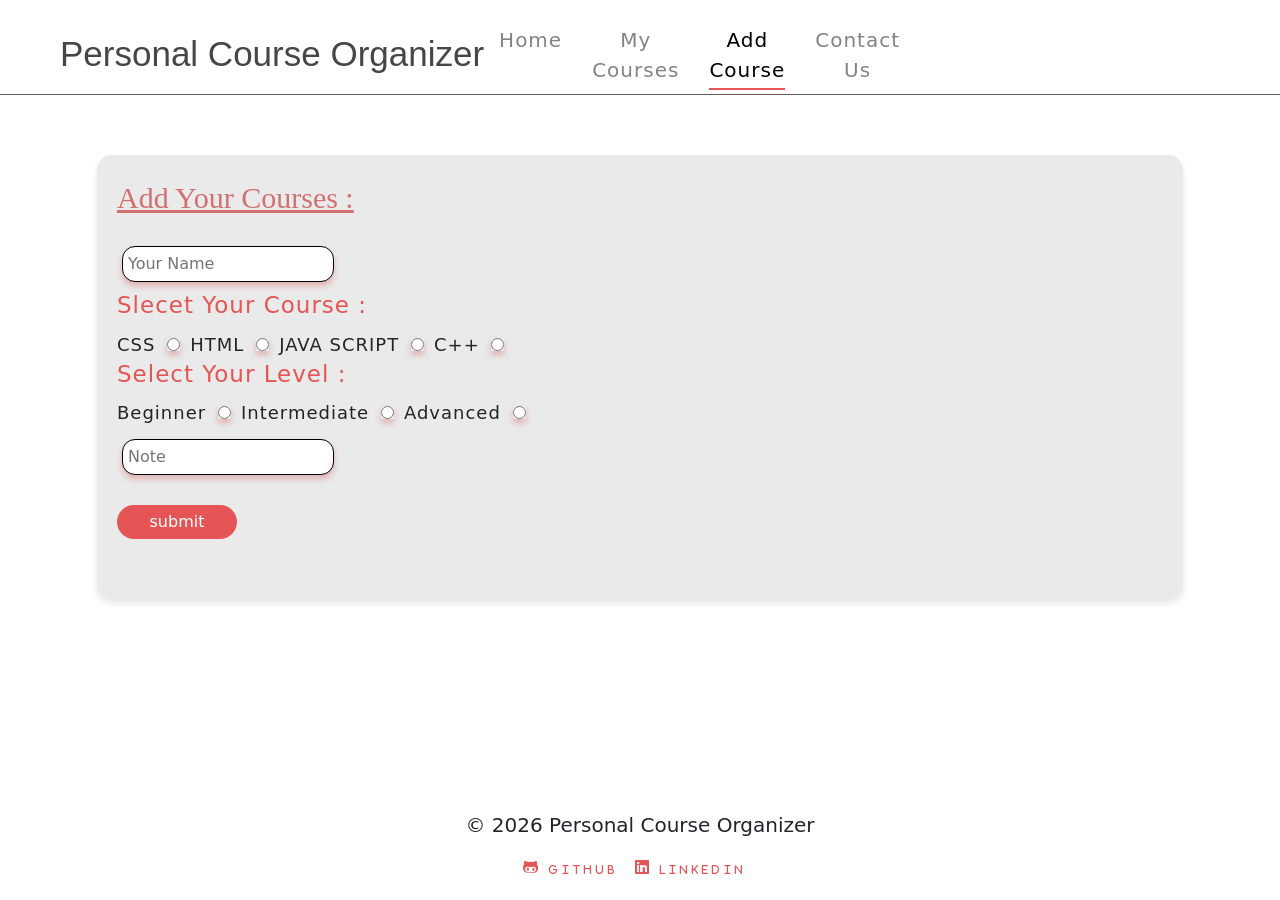
==== Add-coures.html @ 3d189110 "Add files via upload" ====
<!DOCTYPE html>
<html lang="UTF-8">
<head>
    <meta charset="UTF-8">
    <meta name="viewport" content="width=device-width, initial-scale=1.0">
    <meta name="description" content="courses,leran,study">
    <link rel="icon" type="image/x-icon" href="photos/icon.png">
    <link rel="stylesheet" href="courses.css">
    <link rel="stylesheet" href="fonts.css">
    <link rel="stylesheet" href="bootstrap.css">
    <link rel="stylesheet" href="https://cdnjs.cloudflare.com/ajax/libs/font-awesome/6.0.0/css/all.min.css">
    <link rel="stylesheet" href="responseve.css">

    <title>PCO</title>
    
</head>
<body> 
    <header>
        <nav>
            <div class="container-fluid">
                <a href="index.html"><h1 class="logo">Personal Course Organizer</h1></a>
                <ul class="nav-link">
                    <li><a href="index.html" class="links ">Home</a></li>
                    <li><a href="my-courses.html" class="links">My Courses</a></li>
                    <li><a href="Add-coures.html" class="links active">Add Course</a></li>
                    <li><a href="./contact-us.html" class="links">Contact Us</a></li>
                </ul>
                <div class="space"></div>
            </div> 
        </nav>
    </header>
        
        <section class="add-course">
            <div class="containerr">
                <form>
                    <div class="info">
                        <div class="name-course">
                            <p>Add Your Courses :</p>
                            <input type="text" placeholder="Your Name">
                        </div>
                        <div class="course-select">
                            <h5>Slecet Your Course :</h5>
                            <label class="radio-card">CSS
                                <input type="radio" name="course" value="css">
                            </label>
                            
                            <label>HTML
                                <input type="radio" name="course" value="Html">
                            </label>
                            
                            <label>JAVA SCRIPT
                                <input type="radio" name="course" value="JS">
                            </label>
                            
                            <label>C++
                                <input type="radio" name="course" value="C++">
                            </label>
                        </div>
                        <div class="level">
                            <h5>Select Your Level :</h5>
                            <label class="level-card">Beginner
                                <input type="radio" name="level" value="Beginner">
                            </label>
                            
                            <label class="level-card">Intermediate
                                <input type="radio" name="level" value="Intermediate">
                            </label>
                            
                            <label class="level-card">Advanced
                                <input type="radio" name="level" value="Advanced">
                            </label>
                        </div>
                        <div class="note">
                            <input type="text" placeholder="Note">
                        </div>
                        
                    </div>
                    <button type="submit" >submit</button>
                </form>
                
            </div>
            
        </section>
        <footer>
        <p>© 2026 Personal Course Organizer</p> 
        <div class="social-links">
        <i class="fa-brands fa-github-alt"><a href="#">GitHub</a></i> 
        <i class="fa-brands fa-linkedin"><a href="#">LinkedIn</a></i>
        </div>
    </footer>
</body>
---- courses.css ----
*{
    padding: 0;
    margin: 0;
}
.container-fluid a{
    text-decoration: none;
}
body{
    font-family: Barlow Condensed;
    background-image:url(photos/72832496_fuyt5.svg);
    background-size: cover;
    background-repeat: 0;
    background-attachment: fixed;
    width: 100%;
    min-height: 100vh;
    display: flex;
    flex-direction: column;
}

header{
    height: auto;
}
nav{
    background-color:rgba(255, 255, 255, 0.5);
    border:solid;
    border-width: 0 0 1px 0;
    border-color: rgba(95, 93, 93.9);
    height: 95px;
    /* padding: 0px 30px; */
}
nav .container-fluid {
    display: grid;
    grid-template-columns: 1fr 1fr 1fr;
    align-items: center;
    padding: 20px 30px;
}

nav .container-fluid h1{
    color: #464646;
    background:none;
    white-space: nowrap;
    font-weight: 500;
    font-size: 35px;
    margin-left: 10px;
    transition: .4s all ease;
    padding-left:20px;
    font-family: "Inter", sans-serif;
    font-optical-sizing: auto;
    font-weight: <weight>;
    font-style: normal;

}
nav .container-fluid h1:hover{
    scale: 1.05;
}

nav .container-fluid ul{
    margin: 0;
    display: flex;
    flex-direction: row;
    justify-content: center;
    font-size: 40px;
    justify-self: center;
}
nav .container-fluid .space {
    justify-self: end;
}
nav ul li{
    list-style: none;
    padding: 5px;
    text-align: center;
    margin: 0 10px;
    letter-spacing: 1px;
    font-size: 20px;
}

footer{
    /* background: #982e2e; */
    text-align: center;
    margin-top: auto;
    height: 100px;
    padding: 10px;
}
footer p{
    font-size: 20px;
    font-weight: 300;
}
footer a{
    text-decoration: none;
    color:#E55556;
    font-size: 10px;
    padding: 10px 10px;
    letter-spacing: 4px;
}
footer i:hover{
    scale: 1.04;
}
footer i{
    color: #E55556;
    transition: .4s;

}
li a{
    text-decoration: none;
    color: rgb(132, 130, 130);
    transition: all ease .4s;
}
li a:hover{
    color: black;
    transform: scale(1.3);
}
ul li a.active{
    color: #000;
}
nav .links{
    position: relative;
    padding-bottom: 5px;
    transition: all ease-out .4s;
    display: inline-block;

}
nav li:hover .links{
    transform: translate(-5px);
}


nav .links::after{
content: '';
position: absolute;
bottom: 0;
left: 0;
width: 0;
height: 2px;
background-color: #E55556;
transition-duration:.4s ;
}

.links:hover::after{
    width: 100%;


}
.links.active::after{
    width: 100%;
}
header main.container{
    height: calc(100vh - 200px );
    display: flex;
    align-items: center;
    justify-content: center;
}
header main .introduction{
    text-align: center;
    margin-bottom: 50px;
    animation: slideFromLeft 2s ;
    animation-delay: .05s;
}
header main .introduction h4{
    font-family: "Architects Daughter", cursive;
    font-weight: 400;
    font-style: normal;
    font-size: 110px;
    padding: 20px 0;
    letter-spacing: 1px;
    color:#2d3436;
}
header main .introduction p{
    font-size: 20px;
    letter-spacing: 2px;
}
header main .introduction span{
    background-color: #E55556;
    border-radius: 5px;
    padding: 1px 5px 4px 5px;
    
}
@keyframes slideFromLeft{
0% {
    opacity: 0%;
    transform: translateX(-100px);
}
100%{
    opacity: 100%;
    transform: translateX(0px);
}
}
.cta-button {
    display: inline-block;
    margin-top: 20px;
    padding: 12px 30px;
    background-color: #E55556;
    color: white;
    text-decoration: none;
    border-radius: 30px; 
    transition: 0.3s;
}
.cta-button:hover {
    background-color: #c0392b;
    transform: scale(1.05);
}


.btn-details {
    text-decoration: none;
    display: inline-block;
    border-radius: 30px;
    padding: 4px 10px;
    background-color:#E55556 ;
    outline: none;
    border-width: 0 0 0 0;
    transition: .3s;
    color: #fff;
}
.btn-details:hover {
    background-color: #c0392b;
    transform: scale(1.05);
}

.my-courses  {
    display: grid;
    grid-template-columns: repeat(auto-fit, minmax(250px, 1fr)); 
    gap: 20px;
    padding: 20px;
}

.course-card {
    background: #fff;
    padding: 20px;
    border-radius: 15px;
    box-shadow: 0 4px 6px rgba(0,0,0,0.1);
    transition: 0.3s;
}

.course-card:hover {
    transform: translateY(-10px);
}

.bar{
    width:100%;
    height: 20px;
    border-radius: 50px;
    background-color: rgb(201, 211, 219);
    margin: 10px 0px;
}

.load{
    width: 75%;
    background-color: #E55556;
    height: 100%;
    border-radius: 50px;
    animation-name:loadeing;
    animation-duration: 2s;
    -o-animation-timing-function: ease-in;
}
.load2{
    width: 40%;
    background-color: #E55556;
    height: 100%;
    border-radius: 50px;
    animation-name:loadeing;
    animation-duration: 2s;
    -o-animation-timing-function: ease-in;   
}
@keyframes loadeing{
    0%{
        width: 0%;
    }

    100%{
        
    }
}

.cnotant-del {
    display: none;
    margin-top: 15px;
}

.cnotant-del p {
    margin: 8px 0;
    font-size: 16px;
    letter-spacing: 1px;
    color: #464646;
}

.close-btn {
    display: none;
    margin-top: 10px;
    color: #E55556;
    transition: 0.3s;
    text-decoration: none;
}

.course-card:target .cnotant-del {
    display: block;
    animation: expand 0.3s ease;
}

.course-card:target .btn-details {
    display: none;
}

.course-card:target .close-btn {
    display: inline-block;
}

@keyframes expand {
    0% {
        opacity: 0;
        transform: scaleY(0.8);
    }
    100% {
        opacity: 1;
        transform: scaleY(1);
    }
}
.add-course{
    animation-name: slideFromLeft;
    animation-duration: 1.5s;
    animation-delay: .2;
    display: grid;
    grid-template-rows: 1fr;
    padding: 40px 67px;
}
.add-course .containerr{
    /* width: 500px; */
    margin: 20px 30px;
    height: 100%;
    background-color:rgba(221, 221, 221, 0.6);
    padding: 20px;
    border-radius: 15px;
    box-shadow: 0 4px 6px rgba(0,0,0,0.1);
}
.add-course .info{
    display: flex;
    flex-direction: column;
}
.name-course p{
    font-size: 30px;
    color: #d17070;
    font-family: "Architects Daughter", cursive;
    text-decoration: underline;
    animation-name: ;
}
.add-course button{
    display: inline-block;
    width: 120px;
    margin-top: 20px;
    padding: 5px 10px;
    background-color: #E55556;
    color: white;
    text-decoration: none;
    border-radius: 30px; 
    border: none;
    transition: .4s;
}
.add-course button:hover{
    background-color: #b13636;
    scale: 1.04;
}

.add-course input:focus::placeholder{
    color: #E55556;
}
.add-course .containerr .info input{
    padding: 5px;
    margin: 10px 5px;
    box-shadow: 0 4px 6px rgba(217, 113, 113, 0.461);
    color: #E55556;
    border-radius: 13px;
    border: #000 solid 1px;
    outline: none;
    box-sizing: border-box;
    transition-duration: .4s ;
    max-width: 100%;
}
.add-course .containerr input:focus{
    border-color: #E55556;
    outline: none;
    scale: 1.07;
    box-shadow: 0 4px 6px rgba(217, 113, 113, 0.461);

}

.info .note input{
    max-width: 100%;
}
.add-course .containerr h5{
    letter-spacing: 1px;
    font-size: 23px;
    color: #E55556;
}
.add-course .containerr label{
    font-size: 18px;
    /* font-weight: 300; */
    letter-spacing: 1px;
}

input[type="radio"] {
    accent-color: #E55556 !important;
}
.contact-us{
    display: grid;
    grid-template-rows: 1fr;
    padding: 40px 67px;
}
.contact-us .container-fluid{
    width: 800px;
    max-width: 100%;
    animation: slideFromLeft 2s ;
    display: flex;
    flex-direction: column;
    background-color:rgba(221, 221, 221, 0.6);
    padding: 20px 20px;
    border-radius: 30px;
    box-shadow: 0 4px 6px rgba(0,0,0,0.1);
    transition-duration: .4s;
}
.contact-us .container-fluid:hover{
    transform: translateY(5px);
}

.contact-us i{
    padding: 10px 0;
}

.contact-us .container-fluid h6{
    padding: 10px 0 ;
    color: #d5392e;
    font-size: 0.8rem;
    text-transform: uppercase;
    letter-spacing: 2px;
}
.contact-us .container-fluid h5{
        letter-spacing: 1px;
        color: #444;
        font-family: "Architects Daughter", cursive;
        font-weight: 400;
        font-style: normal;
        font-size: 25px;


}
.contact-us .container-fluid h4{
    font-size: 40px;
    letter-spacing: 1px;
    color: #e05c52;
    font-family: "Architects Daughter", cursive;
    font-weight: 400;
    font-style: normal;
}
.contact-us .container-fluid p.test{
    width: 50%;
    padding: 10px 0;
    color: ;
    color: #6d6c6c;
}
.contact-us P{
    color: #555;
    padding: 3px 0;
    margin: 0;
}
.contact-us span{
    color: #0f0f0f;
    letter-spacing: 3px;
    padding: 0px 4px;
    font-weight: 500;
}

.contact-us .container-fluid .carde-info{
    background-color: #fff;
    width: 100%;
    border-radius: 30px;
    padding: 15px 20px;
    margin: 10px 0;
    box-shadow: 0 4px 6px rgba(217, 113, 113, 0.461);
    transition-duration:.4s ;
    background: #ffffff;
}
.contact-us .container-fluid .carde-info:hover{
    scale: 1.03;
}

.contact-us .container-fluid .carde-info i{
    letter-spacing: 3px;
    color: #e05c52;
}
.contact-us .links{
    padding: 9px 5px;
}
.contact-us .links a{
    text-decoration: none;
    color:#E55556;
    font-size: 10px;
    padding: 5px;
}
.contact-us .links i{
/* width: 60px ; */
font-size: 15px;
border-radius: 5px;
background-color: #ffffff;
padding: 10px;
text-align: center;
box-shadow: 0 4px 6px rgba(217, 113, 113, 0.461);
transition-duration: .4s;
}

.contact-us .links i:hover{
    scale: 1.1;
    background-color:#E55556 ;
    color: #d6d6d6;

}
---- fonts.css ----
/* vietnamese */
@font-face {
  font-family: 'Barlow Condensed';
  font-style: italic;
  font-weight: 100;
  font-display: swap;
  src: url(https://fonts.gstatic.com/s/barlowcondensed/v13/HTxzL3I-JCGChYJ8VI-L6OO_au7B6xTru2H-nKw7aw.woff2) format('woff2');
  unicode-range: U+0102-0103, U+0110-0111, U+0128-0129, U+0168-0169, U+01A0-01A1, U+01AF-01B0, U+0300-0301, U+0303-0304, U+0308-0309, U+0323, U+0329, U+1EA0-1EF9, U+20AB;
}
/* latin-ext */
@font-face {
  font-family: 'Barlow Condensed';
  font-style: italic;
  font-weight: 100;
  font-display: swap;
  src: url(https://fonts.gstatic.com/s/barlowcondensed/v13/HTxzL3I-JCGChYJ8VI-L6OO_au7B6xTru2H_nKw7aw.woff2) format('woff2');
  unicode-range: U+0100-02BA, U+02BD-02C5, U+02C7-02CC, U+02CE-02D7, U+02DD-02FF, U+0304, U+0308, U+0329, U+1D00-1DBF, U+1E00-1E9F, U+1EF2-1EFF, U+2020, U+20A0-20AB, U+20AD-20C0, U+2113, U+2C60-2C7F, U+A720-A7FF;
}
/* latin */
@font-face {
  font-family: 'Barlow Condensed';
  font-style: italic;
  font-weight: 100;
  font-display: swap;
  src: url(https://fonts.gstatic.com/s/barlowcondensed/v13/HTxzL3I-JCGChYJ8VI-L6OO_au7B6xTru2HxnKw.woff2) format('woff2');
  unicode-range: U+0000-00FF, U+0131, U+0152-0153, U+02BB-02BC, U+02C6, U+02DA, U+02DC, U+0304, U+0308, U+0329, U+2000-206F, U+20AC, U+2122, U+2191, U+2193, U+2212, U+2215, U+FEFF, U+FFFD;
}
/* vietnamese */
@font-face {
  font-family: 'Barlow Condensed';
  font-style: italic;
  font-weight: 200;
  font-display: swap;
  src: url(https://fonts.gstatic.com/s/barlowcondensed/v13/HTxyL3I-JCGChYJ8VI-L6OO_au7B6xTrF3DmtIkGUrs.woff2) format('woff2');
  unicode-range: U+0102-0103, U+0110-0111, U+0128-0129, U+0168-0169, U+01A0-01A1, U+01AF-01B0, U+0300-0301, U+0303-0304, U+0308-0309, U+0323, U+0329, U+1EA0-1EF9, U+20AB;
}
/* latin-ext */
@font-face {
  font-family: 'Barlow Condensed';
  font-style: italic;
  font-weight: 200;
  font-display: swap;
  src: url(https://fonts.gstatic.com/s/barlowcondensed/v13/HTxyL3I-JCGChYJ8VI-L6OO_au7B6xTrF3DmtYkGUrs.woff2) format('woff2');
  unicode-range: U+0100-02BA, U+02BD-02C5, U+02C7-02CC, U+02CE-02D7, U+02DD-02FF, U+0304, U+0308, U+0329, U+1D00-1DBF, U+1E00-1E9F, U+1EF2-1EFF, U+2020, U+20A0-20AB, U+20AD-20C0, U+2113, U+2C60-2C7F, U+A720-A7FF;
}
/* latin */
@font-face {
  font-family: 'Barlow Condensed';
  font-style: italic;
  font-weight: 200;
  font-display: swap;
  src: url(https://fonts.gstatic.com/s/barlowcondensed/v13/HTxyL3I-JCGChYJ8VI-L6OO_au7B6xTrF3Dmu4kG.woff2) format('woff2');
  unicode-range: U+0000-00FF, U+0131, U+0152-0153, U+02BB-02BC, U+02C6, U+02DA, U+02DC, U+0304, U+0308, U+0329, U+2000-206F, U+20AC, U+2122, U+2191, U+2193, U+2212, U+2215, U+FEFF, U+FFFD;
}
/* vietnamese */
@font-face {
  font-family: 'Barlow Condensed';
  font-style: italic;
  font-weight: 300;
  font-display: swap;
  src: url(https://fonts.gstatic.com/s/barlowcondensed/v13/HTxyL3I-JCGChYJ8VI-L6OO_au7B6xTrc3PmtIkGUrs.woff2) format('woff2');
  unicode-range: U+0102-0103, U+0110-0111, U+0128-0129, U+0168-0169, U+01A0-01A1, U+01AF-01B0, U+0300-0301, U+0303-0304, U+0308-0309, U+0323, U+0329, U+1EA0-1EF9, U+20AB;
}
/* latin-ext */
@font-face {
  font-family: 'Barlow Condensed';
  font-style: italic;
  font-weight: 300;
  font-display: swap;
  src: url(https://fonts.gstatic.com/s/barlowcondensed/v13/HTxyL3I-JCGChYJ8VI-L6OO_au7B6xTrc3PmtYkGUrs.woff2) format('woff2');
  unicode-range: U+0100-02BA, U+02BD-02C5, U+02C7-02CC, U+02CE-02D7, U+02DD-02FF, U+0304, U+0308, U+0329, U+1D00-1DBF, U+1E00-1E9F, U+1EF2-1EFF, U+2020, U+20A0-20AB, U+20AD-20C0, U+2113, U+2C60-2C7F, U+A720-A7FF;
}
/* latin */
@font-face {
  font-family: 'Barlow Condensed';
  font-style: italic;
  font-weight: 300;
  font-display: swap;
  src: url(https://fonts.gstatic.com/s/barlowcondensed/v13/HTxyL3I-JCGChYJ8VI-L6OO_au7B6xTrc3Pmu4kG.woff2) format('woff2');
  unicode-range: U+0000-00FF, U+0131, U+0152-0153, U+02BB-02BC, U+02C6, U+02DA, U+02DC, U+0304, U+0308, U+0329, U+2000-206F, U+20AC, U+2122, U+2191, U+2193, U+2212, U+2215, U+FEFF, U+FFFD;
}
/* vietnamese */
@font-face {
  font-family: 'Barlow Condensed';
  font-style: italic;
  font-weight: 400;
  font-display: swap;
  src: url(https://fonts.gstatic.com/s/barlowcondensed/v13/HTxxL3I-JCGChYJ8VI-L6OO_au7B6xTj11HzhKg.woff2) format('woff2');
  unicode-range: U+0102-0103, U+0110-0111, U+0128-0129, U+0168-0169, U+01A0-01A1, U+01AF-01B0, U+0300-0301, U+0303-0304, U+0308-0309, U+0323, U+0329, U+1EA0-1EF9, U+20AB;
}
/* latin-ext */
@font-face {
  font-family: 'Barlow Condensed';
  font-style: italic;
  font-weight: 400;
  font-display: swap;
  src: url(https://fonts.gstatic.com/s/barlowcondensed/v13/HTxxL3I-JCGChYJ8VI-L6OO_au7B6xTj1lHzhKg.woff2) format('woff2');
  unicode-range: U+0100-02BA, U+02BD-02C5, U+02C7-02CC, U+02CE-02D7, U+02DD-02FF, U+0304, U+0308, U+0329, U+1D00-1DBF, U+1E00-1E9F, U+1EF2-1EFF, U+2020, U+20A0-20AB, U+20AD-20C0, U+2113, U+2C60-2C7F, U+A720-A7FF;
}
/* latin */
@font-face {
  font-family: 'Barlow Condensed';
  font-style: italic;
  font-weight: 400;
  font-display: swap;
  src: url(https://fonts.gstatic.com/s/barlowcondensed/v13/HTxxL3I-JCGChYJ8VI-L6OO_au7B6xTj2FHz.woff2) format('woff2');
  unicode-range: U+0000-00FF, U+0131, U+0152-0153, U+02BB-02BC, U+02C6, U+02DA, U+02DC, U+0304, U+0308, U+0329, U+2000-206F, U+20AC, U+2122, U+2191, U+2193, U+2212, U+2215, U+FEFF, U+FFFD;
}
/* vietnamese */
@font-face {
  font-family: 'Barlow Condensed';
  font-style: italic;
  font-weight: 500;
  font-display: swap;
  src: url(https://fonts.gstatic.com/s/barlowcondensed/v13/HTxyL3I-JCGChYJ8VI-L6OO_au7B6xTrK3LmtIkGUrs.woff2) format('woff2');
  unicode-range: U+0102-0103, U+0110-0111, U+0128-0129, U+0168-0169, U+01A0-01A1, U+01AF-01B0, U+0300-0301, U+0303-0304, U+0308-0309, U+0323, U+0329, U+1EA0-1EF9, U+20AB;
}
/* latin-ext */
@font-face {
  font-family: 'Barlow Condensed';
  font-style: italic;
  font-weight: 500;
  font-display: swap;
  src: url(https://fonts.gstatic.com/s/barlowcondensed/v13/HTxyL3I-JCGChYJ8VI-L6OO_au7B6xTrK3LmtYkGUrs.woff2) format('woff2');
  unicode-range: U+0100-02BA, U+02BD-02C5, U+02C7-02CC, U+02CE-02D7, U+02DD-02FF, U+0304, U+0308, U+0329, U+1D00-1DBF, U+1E00-1E9F, U+1EF2-1EFF, U+2020, U+20A0-20AB, U+20AD-20C0, U+2113, U+2C60-2C7F, U+A720-A7FF;
}
/* latin */
@font-face {
  font-family: 'Barlow Condensed';
  font-style: italic;
  font-weight: 500;
  font-display: swap;
  src: url(https://fonts.gstatic.com/s/barlowcondensed/v13/HTxyL3I-JCGChYJ8VI-L6OO_au7B6xTrK3Lmu4kG.woff2) format('woff2');
  unicode-range: U+0000-00FF, U+0131, U+0152-0153, U+02BB-02BC, U+02C6, U+02DA, U+02DC, U+0304, U+0308, U+0329, U+2000-206F, U+20AC, U+2122, U+2191, U+2193, U+2212, U+2215, U+FEFF, U+FFFD;
}
/* vietnamese */
@font-face {
  font-family: 'Barlow Condensed';
  font-style: italic;
  font-weight: 600;
  font-display: swap;
  src: url(https://fonts.gstatic.com/s/barlowcondensed/v13/HTxyL3I-JCGChYJ8VI-L6OO_au7B6xTrB3XmtIkGUrs.woff2) format('woff2');
  unicode-range: U+0102-0103, U+0110-0111, U+0128-0129, U+0168-0169, U+01A0-01A1, U+01AF-01B0, U+0300-0301, U+0303-0304, U+0308-0309, U+0323, U+0329, U+1EA0-1EF9, U+20AB;
}
/* latin-ext */
@font-face {
  font-family: 'Barlow Condensed';
  font-style: italic;
  font-weight: 600;
  font-display: swap;
  src: url(https://fonts.gstatic.com/s/barlowcondensed/v13/HTxyL3I-JCGChYJ8VI-L6OO_au7B6xTrB3XmtYkGUrs.woff2) format('woff2');
  unicode-range: U+0100-02BA, U+02BD-02C5, U+02C7-02CC, U+02CE-02D7, U+02DD-02FF, U+0304, U+0308, U+0329, U+1D00-1DBF, U+1E00-1E9F, U+1EF2-1EFF, U+2020, U+20A0-20AB, U+20AD-20C0, U+2113, U+2C60-2C7F, U+A720-A7FF;
}
/* latin */
@font-face {
  font-family: 'Barlow Condensed';
  font-style: italic;
  font-weight: 600;
  font-display: swap;
  src: url(https://fonts.gstatic.com/s/barlowcondensed/v13/HTxyL3I-JCGChYJ8VI-L6OO_au7B6xTrB3Xmu4kG.woff2) format('woff2');
  unicode-range: U+0000-00FF, U+0131, U+0152-0153, U+02BB-02BC, U+02C6, U+02DA, U+02DC, U+0304, U+0308, U+0329, U+2000-206F, U+20AC, U+2122, U+2191, U+2193, U+2212, U+2215, U+FEFF, U+FFFD;
}
/* vietnamese */
@font-face {
  font-family: 'Barlow Condensed';
  font-style: italic;
  font-weight: 700;
  font-display: swap;
  src: url(https://fonts.gstatic.com/s/barlowcondensed/v13/HTxyL3I-JCGChYJ8VI-L6OO_au7B6xTrY3TmtIkGUrs.woff2) format('woff2');
  unicode-range: U+0102-0103, U+0110-0111, U+0128-0129, U+0168-0169, U+01A0-01A1, U+01AF-01B0, U+0300-0301, U+0303-0304, U+0308-0309, U+0323, U+0329, U+1EA0-1EF9, U+20AB;
}
/* latin-ext */
@font-face {
  font-family: 'Barlow Condensed';
  font-style: italic;
  font-weight: 700;
  font-display: swap;
  src: url(https://fonts.gstatic.com/s/barlowcondensed/v13/HTxyL3I-JCGChYJ8VI-L6OO_au7B6xTrY3TmtYkGUrs.woff2) format('woff2');
  unicode-range: U+0100-02BA, U+02BD-02C5, U+02C7-02CC, U+02CE-02D7, U+02DD-02FF, U+0304, U+0308, U+0329, U+1D00-1DBF, U+1E00-1E9F, U+1EF2-1EFF, U+2020, U+20A0-20AB, U+20AD-20C0, U+2113, U+2C60-2C7F, U+A720-A7FF;
}
/* latin */
@font-face {
  font-family: 'Barlow Condensed';
  font-style: italic;
  font-weight: 700;
  font-display: swap;
  src: url(https://fonts.gstatic.com/s/barlowcondensed/v13/HTxyL3I-JCGChYJ8VI-L6OO_au7B6xTrY3Tmu4kG.woff2) format('woff2');
  unicode-range: U+0000-00FF, U+0131, U+0152-0153, U+02BB-02BC, U+02C6, U+02DA, U+02DC, U+0304, U+0308, U+0329, U+2000-206F, U+20AC, U+2122, U+2191, U+2193, U+2212, U+2215, U+FEFF, U+FFFD;
}
/* vietnamese */
@font-face {
  font-family: 'Barlow Condensed';
  font-style: italic;
  font-weight: 800;
  font-display: swap;
  src: url(https://fonts.gstatic.com/s/barlowcondensed/v13/HTxyL3I-JCGChYJ8VI-L6OO_au7B6xTrf3fmtIkGUrs.woff2) format('woff2');
  unicode-range: U+0102-0103, U+0110-0111, U+0128-0129, U+0168-0169, U+01A0-01A1, U+01AF-01B0, U+0300-0301, U+0303-0304, U+0308-0309, U+0323, U+0329, U+1EA0-1EF9, U+20AB;
}
/* latin-ext */
@font-face {
  font-family: 'Barlow Condensed';
  font-style: italic;
  font-weight: 800;
  font-display: swap;
  src: url(https://fonts.gstatic.com/s/barlowcondensed/v13/HTxyL3I-JCGChYJ8VI-L6OO_au7B6xTrf3fmtYkGUrs.woff2) format('woff2');
  unicode-range: U+0100-02BA, U+02BD-02C5, U+02C7-02CC, U+02CE-02D7, U+02DD-02FF, U+0304, U+0308, U+0329, U+1D00-1DBF, U+1E00-1E9F, U+1EF2-1EFF, U+2020, U+20A0-20AB, U+20AD-20C0, U+2113, U+2C60-2C7F, U+A720-A7FF;
}
/* latin */
@font-face {
  font-family: 'Barlow Condensed';
  font-style: italic;
  font-weight: 800;
  font-display: swap;
  src: url(https://fonts.gstatic.com/s/barlowcondensed/v13/HTxyL3I-JCGChYJ8VI-L6OO_au7B6xTrf3fmu4kG.woff2) format('woff2');
  unicode-range: U+0000-00FF, U+0131, U+0152-0153, U+02BB-02BC, U+02C6, U+02DA, U+02DC, U+0304, U+0308, U+0329, U+2000-206F, U+20AC, U+2122, U+2191, U+2193, U+2212, U+2215, U+FEFF, U+FFFD;
}
/* vietnamese */
@font-face {
  font-family: 'Barlow Condensed';
  font-style: italic;
  font-weight: 900;
  font-display: swap;
  src: url(https://fonts.gstatic.com/s/barlowcondensed/v13/HTxyL3I-JCGChYJ8VI-L6OO_au7B6xTrW3bmtIkGUrs.woff2) format('woff2');
  unicode-range: U+0102-0103, U+0110-0111, U+0128-0129, U+0168-0169, U+01A0-01A1, U+01AF-01B0, U+0300-0301, U+0303-0304, U+0308-0309, U+0323, U+0329, U+1EA0-1EF9, U+20AB;
}
/* latin-ext */
@font-face {
  font-family: 'Barlow Condensed';
  font-style: italic;
  font-weight: 900;
  font-display: swap;
  src: url(https://fonts.gstatic.com/s/barlowcondensed/v13/HTxyL3I-JCGChYJ8VI-L6OO_au7B6xTrW3bmtYkGUrs.woff2) format('woff2');
  unicode-range: U+0100-02BA, U+02BD-02C5, U+02C7-02CC, U+02CE-02D7, U+02DD-02FF, U+0304, U+0308, U+0329, U+1D00-1DBF, U+1E00-1E9F, U+1EF2-1EFF, U+2020, U+20A0-20AB, U+20AD-20C0, U+2113, U+2C60-2C7F, U+A720-A7FF;
}
/* latin */
@font-face {
  font-family: 'Barlow Condensed';
  font-style: italic;
  font-weight: 900;
  font-display: swap;
  src: url(https://fonts.gstatic.com/s/barlowcondensed/v13/HTxyL3I-JCGChYJ8VI-L6OO_au7B6xTrW3bmu4kG.woff2) format('woff2');
  unicode-range: U+0000-00FF, U+0131, U+0152-0153, U+02BB-02BC, U+02C6, U+02DA, U+02DC, U+0304, U+0308, U+0329, U+2000-206F, U+20AC, U+2122, U+2191, U+2193, U+2212, U+2215, U+FEFF, U+FFFD;
}
/* vietnamese */
@font-face {
  font-family: 'Barlow Condensed';
  font-style: normal;
  font-weight: 100;
  font-display: swap;
  src: url(https://fonts.gstatic.com/s/barlowcondensed/v13/HTxxL3I-JCGChYJ8VI-L6OO_au7B43Lj11HzhKg.woff2) format('woff2');
  unicode-range: U+0102-0103, U+0110-0111, U+0128-0129, U+0168-0169, U+01A0-01A1, U+01AF-01B0, U+0300-0301, U+0303-0304, U+0308-0309, U+0323, U+0329, U+1EA0-1EF9, U+20AB;
}
/* latin-ext */
@font-face {
  font-family: 'Barlow Condensed';
  font-style: normal;
  font-weight: 100;
  font-display: swap;
  src: url(https://fonts.gstatic.com/s/barlowcondensed/v13/HTxxL3I-JCGChYJ8VI-L6OO_au7B43Lj1lHzhKg.woff2) format('woff2');
  unicode-range: U+0100-02BA, U+02BD-02C5, U+02C7-02CC, U+02CE-02D7, U+02DD-02FF, U+0304, U+0308, U+0329, U+1D00-1DBF, U+1E00-1E9F, U+1EF2-1EFF, U+2020, U+20A0-20AB, U+20AD-20C0, U+2113, U+2C60-2C7F, U+A720-A7FF;
}
/* latin */
@font-face {
  font-family: 'Barlow Condensed';
  font-style: normal;
  font-weight: 100;
  font-display: swap;
  src: url(https://fonts.gstatic.com/s/barlowcondensed/v13/HTxxL3I-JCGChYJ8VI-L6OO_au7B43Lj2FHz.woff2) format('woff2');
  unicode-range: U+0000-00FF, U+0131, U+0152-0153, U+02BB-02BC, U+02C6, U+02DA, U+02DC, U+0304, U+0308, U+0329, U+2000-206F, U+20AC, U+2122, U+2191, U+2193, U+2212, U+2215, U+FEFF, U+FFFD;
}
/* vietnamese */
@font-face {
  font-family: 'Barlow Condensed';
  font-style: normal;
  font-weight: 200;
  font-display: swap;
  src: url(https://fonts.gstatic.com/s/barlowcondensed/v13/HTxwL3I-JCGChYJ8VI-L6OO_au7B497yz3nWuZEC.woff2) format('woff2');
  unicode-range: U+0102-0103, U+0110-0111, U+0128-0129, U+0168-0169, U+01A0-01A1, U+01AF-01B0, U+0300-0301, U+0303-0304, U+0308-0309, U+0323, U+0329, U+1EA0-1EF9, U+20AB;
}
/* latin-ext */
@font-face {
  font-family: 'Barlow Condensed';
  font-style: normal;
  font-weight: 200;
  font-display: swap;
  src: url(https://fonts.gstatic.com/s/barlowcondensed/v13/HTxwL3I-JCGChYJ8VI-L6OO_au7B497yz3jWuZEC.woff2) format('woff2');
  unicode-range: U+0100-02BA, U+02BD-02C5, U+02C7-02CC, U+02CE-02D7, U+02DD-02FF, U+0304, U+0308, U+0329, U+1D00-1DBF, U+1E00-1E9F, U+1EF2-1EFF, U+2020, U+20A0-20AB, U+20AD-20C0, U+2113, U+2C60-2C7F, U+A720-A7FF;
}
/* latin */
@font-face {
  font-family: 'Barlow Condensed';
  font-style: normal;
  font-weight: 200;
  font-display: swap;
  src: url(https://fonts.gstatic.com/s/barlowcondensed/v13/HTxwL3I-JCGChYJ8VI-L6OO_au7B497yz3bWuQ.woff2) format('woff2');
  unicode-range: U+0000-00FF, U+0131, U+0152-0153, U+02BB-02BC, U+02C6, U+02DA, U+02DC, U+0304, U+0308, U+0329, U+2000-206F, U+20AC, U+2122, U+2191, U+2193, U+2212, U+2215, U+FEFF, U+FFFD;
}
/* vietnamese */
@font-face {
  font-family: 'Barlow Condensed';
  font-style: normal;
  font-weight: 300;
  font-display: swap;
  src: url(https://fonts.gstatic.com/s/barlowcondensed/v13/HTxwL3I-JCGChYJ8VI-L6OO_au7B47rxz3nWuZEC.woff2) format('woff2');
  unicode-range: U+0102-0103, U+0110-0111, U+0128-0129, U+0168-0169, U+01A0-01A1, U+01AF-01B0, U+0300-0301, U+0303-0304, U+0308-0309, U+0323, U+0329, U+1EA0-1EF9, U+20AB;
}
/* latin-ext */
@font-face {
  font-family: 'Barlow Condensed';
  font-style: normal;
  font-weight: 300;
  font-display: swap;
  src: url(https://fonts.gstatic.com/s/barlowcondensed/v13/HTxwL3I-JCGChYJ8VI-L6OO_au7B47rxz3jWuZEC.woff2) format('woff2');
  unicode-range: U+0100-02BA, U+02BD-02C5, U+02C7-02CC, U+02CE-02D7, U+02DD-02FF, U+0304, U+0308, U+0329, U+1D00-1DBF, U+1E00-1E9F, U+1EF2-1EFF, U+2020, U+20A0-20AB, U+20AD-20C0, U+2113, U+2C60-2C7F, U+A720-A7FF;
}
/* latin */
@font-face {
  font-family: 'Barlow Condensed';
  font-style: normal;
  font-weight: 300;
  font-display: swap;
  src: url(https://fonts.gstatic.com/s/barlowcondensed/v13/HTxwL3I-JCGChYJ8VI-L6OO_au7B47rxz3bWuQ.woff2) format('woff2');
  unicode-range: U+0000-00FF, U+0131, U+0152-0153, U+02BB-02BC, U+02C6, U+02DA, U+02DC, U+0304, U+0308, U+0329, U+2000-206F, U+20AC, U+2122, U+2191, U+2193, U+2212, U+2215, U+FEFF, U+FFFD;
}
/* vietnamese */
@font-face {
  font-family: 'Barlow Condensed';
  font-style: normal;
  font-weight: 400;
  font-display: swap;
  src: url(https://fonts.gstatic.com/s/barlowcondensed/v13/HTx3L3I-JCGChYJ8VI-L6OO_au7B6x7T2kn3.woff2) format('woff2');
  unicode-range: U+0102-0103, U+0110-0111, U+0128-0129, U+0168-0169, U+01A0-01A1, U+01AF-01B0, U+0300-0301, U+0303-0304, U+0308-0309, U+0323, U+0329, U+1EA0-1EF9, U+20AB;
}
/* latin-ext */
@font-face {
  font-family: 'Barlow Condensed';
  font-style: normal;
  font-weight: 400;
  font-display: swap;
  src: url(https://fonts.gstatic.com/s/barlowcondensed/v13/HTx3L3I-JCGChYJ8VI-L6OO_au7B6x_T2kn3.woff2) format('woff2');
  unicode-range: U+0100-02BA, U+02BD-02C5, U+02C7-02CC, U+02CE-02D7, U+02DD-02FF, U+0304, U+0308, U+0329, U+1D00-1DBF, U+1E00-1E9F, U+1EF2-1EFF, U+2020, U+20A0-20AB, U+20AD-20C0, U+2113, U+2C60-2C7F, U+A720-A7FF;
}
/* latin */
@font-face {
  font-family: 'Barlow Condensed';
  font-style: normal;
  font-weight: 400;
  font-display: swap;
  src: url(https://fonts.gstatic.com/s/barlowcondensed/v13/HTx3L3I-JCGChYJ8VI-L6OO_au7B6xHT2g.woff2) format('woff2');
  unicode-range: U+0000-00FF, U+0131, U+0152-0153, U+02BB-02BC, U+02C6, U+02DA, U+02DC, U+0304, U+0308, U+0329, U+2000-206F, U+20AC, U+2122, U+2191, U+2193, U+2212, U+2215, U+FEFF, U+FFFD;
}
/* vietnamese */
@font-face {
  font-family: 'Barlow Condensed';
  font-style: normal;
  font-weight: 500;
  font-display: swap;
  src: url(https://fonts.gstatic.com/s/barlowcondensed/v13/HTxwL3I-JCGChYJ8VI-L6OO_au7B4-Lwz3nWuZEC.woff2) format('woff2');
  unicode-range: U+0102-0103, U+0110-0111, U+0128-0129, U+0168-0169, U+01A0-01A1, U+01AF-01B0, U+0300-0301, U+0303-0304, U+0308-0309, U+0323, U+0329, U+1EA0-1EF9, U+20AB;
}
/* latin-ext */
@font-face {
  font-family: 'Barlow Condensed';
  font-style: normal;
  font-weight: 500;
  font-display: swap;
  src: url(https://fonts.gstatic.com/s/barlowcondensed/v13/HTxwL3I-JCGChYJ8VI-L6OO_au7B4-Lwz3jWuZEC.woff2) format('woff2');
  unicode-range: U+0100-02BA, U+02BD-02C5, U+02C7-02CC, U+02CE-02D7, U+02DD-02FF, U+0304, U+0308, U+0329, U+1D00-1DBF, U+1E00-1E9F, U+1EF2-1EFF, U+2020, U+20A0-20AB, U+20AD-20C0, U+2113, U+2C60-2C7F, U+A720-A7FF;
}
/* latin */
@font-face {
  font-family: 'Barlow Condensed';
  font-style: normal;
  font-weight: 500;
  font-display: swap;
  src: url(https://fonts.gstatic.com/s/barlowcondensed/v13/HTxwL3I-JCGChYJ8VI-L6OO_au7B4-Lwz3bWuQ.woff2) format('woff2');
  unicode-range: U+0000-00FF, U+0131, U+0152-0153, U+02BB-02BC, U+02C6, U+02DA, U+02DC, U+0304, U+0308, U+0329, U+2000-206F, U+20AC, U+2122, U+2191, U+2193, U+2212, U+2215, U+FEFF, U+FFFD;
}
/* vietnamese */
@font-face {
  font-family: 'Barlow Condensed';
  font-style: normal;
  font-weight: 600;
  font-display: swap;
  src: url(https://fonts.gstatic.com/s/barlowcondensed/v13/HTxwL3I-JCGChYJ8VI-L6OO_au7B4873z3nWuZEC.woff2) format('woff2');
  unicode-range: U+0102-0103, U+0110-0111, U+0128-0129, U+0168-0169, U+01A0-01A1, U+01AF-01B0, U+0300-0301, U+0303-0304, U+0308-0309, U+0323, U+0329, U+1EA0-1EF9, U+20AB;
}
/* latin-ext */
@font-face {
  font-family: 'Barlow Condensed';
  font-style: normal;
  font-weight: 600;
  font-display: swap;
  src: url(https://fonts.gstatic.com/s/barlowcondensed/v13/HTxwL3I-JCGChYJ8VI-L6OO_au7B4873z3jWuZEC.woff2) format('woff2');
  unicode-range: U+0100-02BA, U+02BD-02C5, U+02C7-02CC, U+02CE-02D7, U+02DD-02FF, U+0304, U+0308, U+0329, U+1D00-1DBF, U+1E00-1E9F, U+1EF2-1EFF, U+2020, U+20A0-20AB, U+20AD-20C0, U+2113, U+2C60-2C7F, U+A720-A7FF;
}
/* latin */
@font-face {
  font-family: 'Barlow Condensed';
  font-style: normal;
  font-weight: 600;
  font-display: swap;
  src: url(https://fonts.gstatic.com/s/barlowcondensed/v13/HTxwL3I-JCGChYJ8VI-L6OO_au7B4873z3bWuQ.woff2) format('woff2');
  unicode-range: U+0000-00FF, U+0131, U+0152-0153, U+02BB-02BC, U+02C6, U+02DA, U+02DC, U+0304, U+0308, U+0329, U+2000-206F, U+20AC, U+2122, U+2191, U+2193, U+2212, U+2215, U+FEFF, U+FFFD;
}
/* vietnamese */
@font-face {
  font-family: 'Barlow Condensed';
  font-style: normal;
  font-weight: 700;
  font-display: swap;
  src: url(https://fonts.gstatic.com/s/barlowcondensed/v13/HTxwL3I-JCGChYJ8VI-L6OO_au7B46r2z3nWuZEC.woff2) format('woff2');
  unicode-range: U+0102-0103, U+0110-0111, U+0128-0129, U+0168-0169, U+01A0-01A1, U+01AF-01B0, U+0300-0301, U+0303-0304, U+0308-0309, U+0323, U+0329, U+1EA0-1EF9, U+20AB;
}
/* latin-ext */
@font-face {
  font-family: 'Barlow Condensed';
  font-style: normal;
  font-weight: 700;
  font-display: swap;
  src: url(https://fonts.gstatic.com/s/barlowcondensed/v13/HTxwL3I-JCGChYJ8VI-L6OO_au7B46r2z3jWuZEC.woff2) format('woff2');
  unicode-range: U+0100-02BA, U+02BD-02C5, U+02C7-02CC, U+02CE-02D7, U+02DD-02FF, U+0304, U+0308, U+0329, U+1D00-1DBF, U+1E00-1E9F, U+1EF2-1EFF, U+2020, U+20A0-20AB, U+20AD-20C0, U+2113, U+2C60-2C7F, U+A720-A7FF;
}
/* latin */
@font-face {
  font-family: 'Barlow Condensed';
  font-style: normal;
  font-weight: 700;
  font-display: swap;
  src: url(https://fonts.gstatic.com/s/barlowcondensed/v13/HTxwL3I-JCGChYJ8VI-L6OO_au7B46r2z3bWuQ.woff2) format('woff2');
  unicode-range: U+0000-00FF, U+0131, U+0152-0153, U+02BB-02BC, U+02C6, U+02DA, U+02DC, U+0304, U+0308, U+0329, U+2000-206F, U+20AC, U+2122, U+2191, U+2193, U+2212, U+2215, U+FEFF, U+FFFD;
}
/* vietnamese */
@font-face {
  font-family: 'Barlow Condensed';
  font-style: normal;
  font-weight: 800;
  font-display: swap;
  src: url(https://fonts.gstatic.com/s/barlowcondensed/v13/HTxwL3I-JCGChYJ8VI-L6OO_au7B47b1z3nWuZEC.woff2) format('woff2');
  unicode-range: U+0102-0103, U+0110-0111, U+0128-0129, U+0168-0169, U+01A0-01A1, U+01AF-01B0, U+0300-0301, U+0303-0304, U+0308-0309, U+0323, U+0329, U+1EA0-1EF9, U+20AB;
}
/* latin-ext */
@font-face {
  font-family: 'Barlow Condensed';
  font-style: normal;
  font-weight: 800;
  font-display: swap;
  src: url(https://fonts.gstatic.com/s/barlowcondensed/v13/HTxwL3I-JCGChYJ8VI-L6OO_au7B47b1z3jWuZEC.woff2) format('woff2');
  unicode-range: U+0100-02BA, U+02BD-02C5, U+02C7-02CC, U+02CE-02D7, U+02DD-02FF, U+0304, U+0308, U+0329, U+1D00-1DBF, U+1E00-1E9F, U+1EF2-1EFF, U+2020, U+20A0-20AB, U+20AD-20C0, U+2113, U+2C60-2C7F, U+A720-A7FF;
}
/* latin */
@font-face {
  font-family: 'Barlow Condensed';
  font-style: normal;
  font-weight: 800;
  font-display: swap;
  src: url(https://fonts.gstatic.com/s/barlowcondensed/v13/HTxwL3I-JCGChYJ8VI-L6OO_au7B47b1z3bWuQ.woff2) format('woff2');
  unicode-range: U+0000-00FF, U+0131, U+0152-0153, U+02BB-02BC, U+02C6, U+02DA, U+02DC, U+0304, U+0308, U+0329, U+2000-206F, U+20AC, U+2122, U+2191, U+2193, U+2212, U+2215, U+FEFF, U+FFFD;
}
/* vietnamese */
@font-face {
  font-family: 'Barlow Condensed';
  font-style: normal;
  font-weight: 900;
  font-display: swap;
  src: url(https://fonts.gstatic.com/s/barlowcondensed/v13/HTxwL3I-JCGChYJ8VI-L6OO_au7B45L0z3nWuZEC.woff2) format('woff2');
  unicode-range: U+0102-0103, U+0110-0111, U+0128-0129, U+0168-0169, U+01A0-01A1, U+01AF-01B0, U+0300-0301, U+0303-0304, U+0308-0309, U+0323, U+0329, U+1EA0-1EF9, U+20AB;
}
/* latin-ext */
@font-face {
  font-family: 'Barlow Condensed';
  font-style: normal;
  font-weight: 900;
  font-display: swap;
  src: url(https://fonts.gstatic.com/s/barlowcondensed/v13/HTxwL3I-JCGChYJ8VI-L6OO_au7B45L0z3jWuZEC.woff2) format('woff2');
  unicode-range: U+0100-02BA, U+02BD-02C5, U+02C7-02CC, U+02CE-02D7, U+02DD-02FF, U+0304, U+0308, U+0329, U+1D00-1DBF, U+1E00-1E9F, U+1EF2-1EFF, U+2020, U+20A0-20AB, U+20AD-20C0, U+2113, U+2C60-2C7F, U+A720-A7FF;
}
/* latin */
@font-face {
  font-family: 'Barlow Condensed';
  font-style: normal;
  font-weight: 900;
  font-display: swap;
  src: url(https://fonts.gstatic.com/s/barlowcondensed/v13/HTxwL3I-JCGChYJ8VI-L6OO_au7B45L0z3bWuQ.woff2) format('woff2');
  unicode-range: U+0000-00FF, U+0131, U+0152-0153, U+02BB-02BC, U+02C6, U+02DA, U+02DC, U+0304, U+0308, U+0329, U+2000-206F, U+20AC, U+2122, U+2191, U+2193, U+2212, U+2215, U+FEFF, U+FFFD;
}

/* vietnamese */
@font-face {
  font-family: 'Barlow Condensed';
  font-style: italic;
  font-weight: 100;
  font-display: swap;
  src: url(https://fonts.gstatic.com/s/barlowcondensed/v13/HTxzL3I-JCGChYJ8VI-L6OO_au7B6xTru2H-nKw7aw.woff2) format('woff2');
  unicode-range: U+0102-0103, U+0110-0111, U+0128-0129, U+0168-0169, U+01A0-01A1, U+01AF-01B0, U+0300-0301, U+0303-0304, U+0308-0309, U+0323, U+0329, U+1EA0-1EF9, U+20AB;
}
/* latin-ext */
@font-face {
  font-family: 'Barlow Condensed';
  font-style: italic;
  font-weight: 100;
  font-display: swap;
  src: url(https://fonts.gstatic.com/s/barlowcondensed/v13/HTxzL3I-JCGChYJ8VI-L6OO_au7B6xTru2H_nKw7aw.woff2) format('woff2');
  unicode-range: U+0100-02BA, U+02BD-02C5, U+02C7-02CC, U+02CE-02D7, U+02DD-02FF, U+0304, U+0308, U+0329, U+1D00-1DBF, U+1E00-1E9F, U+1EF2-1EFF, U+2020, U+20A0-20AB, U+20AD-20C0, U+2113, U+2C60-2C7F, U+A720-A7FF;
}
/* latin */
@font-face {
  font-family: 'Barlow Condensed';
  font-style: italic;
  font-weight: 100;
  font-display: swap;
  src: url(https://fonts.gstatic.com/s/barlowcondensed/v13/HTxzL3I-JCGChYJ8VI-L6OO_au7B6xTru2HxnKw.woff2) format('woff2');
  unicode-range: U+0000-00FF, U+0131, U+0152-0153, U+02BB-02BC, U+02C6, U+02DA, U+02DC, U+0304, U+0308, U+0329, U+2000-206F, U+20AC, U+2122, U+2191, U+2193, U+2212, U+2215, U+FEFF, U+FFFD;
}
/* vietnamese */
@font-face {
  font-family: 'Barlow Condensed';
  font-style: italic;
  font-weight: 200;
  font-display: swap;
  src: url(https://fonts.gstatic.com/s/barlowcondensed/v13/HTxyL3I-JCGChYJ8VI-L6OO_au7B6xTrF3DmtIkGUrs.woff2) format('woff2');
  unicode-range: U+0102-0103, U+0110-0111, U+0128-0129, U+0168-0169, U+01A0-01A1, U+01AF-01B0, U+0300-0301, U+0303-0304, U+0308-0309, U+0323, U+0329, U+1EA0-1EF9, U+20AB;
}
/* latin-ext */
@font-face {
  font-family: 'Barlow Condensed';
  font-style: italic;
  font-weight: 200;
  font-display: swap;
  src: url(https://fonts.gstatic.com/s/barlowcondensed/v13/HTxyL3I-JCGChYJ8VI-L6OO_au7B6xTrF3DmtYkGUrs.woff2) format('woff2');
  unicode-range: U+0100-02BA, U+02BD-02C5, U+02C7-02CC, U+02CE-02D7, U+02DD-02FF, U+0304, U+0308, U+0329, U+1D00-1DBF, U+1E00-1E9F, U+1EF2-1EFF, U+2020, U+20A0-20AB, U+20AD-20C0, U+2113, U+2C60-2C7F, U+A720-A7FF;
}
/* latin */
@font-face {
  font-family: 'Barlow Condensed';
  font-style: italic;
  font-weight: 200;
  font-display: swap;
  src: url(https://fonts.gstatic.com/s/barlowcondensed/v13/HTxyL3I-JCGChYJ8VI-L6OO_au7B6xTrF3Dmu4kG.woff2) format('woff2');
  unicode-range: U+0000-00FF, U+0131, U+0152-0153, U+02BB-02BC, U+02C6, U+02DA, U+02DC, U+0304, U+0308, U+0329, U+2000-206F, U+20AC, U+2122, U+2191, U+2193, U+2212, U+2215, U+FEFF, U+FFFD;
}
/* vietnamese */
@font-face {
  font-family: 'Barlow Condensed';
  font-style: italic;
  font-weight: 300;
  font-display: swap;
  src: url(https://fonts.gstatic.com/s/barlowcondensed/v13/HTxyL3I-JCGChYJ8VI-L6OO_au7B6xTrc3PmtIkGUrs.woff2) format('woff2');
  unicode-range: U+0102-0103, U+0110-0111, U+0128-0129, U+0168-0169, U+01A0-01A1, U+01AF-01B0, U+0300-0301, U+0303-0304, U+0308-0309, U+0323, U+0329, U+1EA0-1EF9, U+20AB;
}
/* latin-ext */
@font-face {
  font-family: 'Barlow Condensed';
  font-style: italic;
  font-weight: 300;
  font-display: swap;
  src: url(https://fonts.gstatic.com/s/barlowcondensed/v13/HTxyL3I-JCGChYJ8VI-L6OO_au7B6xTrc3PmtYkGUrs.woff2) format('woff2');
  unicode-range: U+0100-02BA, U+02BD-02C5, U+02C7-02CC, U+02CE-02D7, U+02DD-02FF, U+0304, U+0308, U+0329, U+1D00-1DBF, U+1E00-1E9F, U+1EF2-1EFF, U+2020, U+20A0-20AB, U+20AD-20C0, U+2113, U+2C60-2C7F, U+A720-A7FF;
}
/* latin */
@font-face {
  font-family: 'Barlow Condensed';
  font-style: italic;
  font-weight: 300;
  font-display: swap;
  src: url(https://fonts.gstatic.com/s/barlowcondensed/v13/HTxyL3I-JCGChYJ8VI-L6OO_au7B6xTrc3Pmu4kG.woff2) format('woff2');
  unicode-range: U+0000-00FF, U+0131, U+0152-0153, U+02BB-02BC, U+02C6, U+02DA, U+02DC, U+0304, U+0308, U+0329, U+2000-206F, U+20AC, U+2122, U+2191, U+2193, U+2212, U+2215, U+FEFF, U+FFFD;
}
/* vietnamese */
@font-face {
  font-family: 'Barlow Condensed';
  font-style: italic;
  font-weight: 400;
  font-display: swap;
  src: url(https://fonts.gstatic.com/s/barlowcondensed/v13/HTxxL3I-JCGChYJ8VI-L6OO_au7B6xTj11HzhKg.woff2) format('woff2');
  unicode-range: U+0102-0103, U+0110-0111, U+0128-0129, U+0168-0169, U+01A0-01A1, U+01AF-01B0, U+0300-0301, U+0303-0304, U+0308-0309, U+0323, U+0329, U+1EA0-1EF9, U+20AB;
}
/* latin-ext */
@font-face {
  font-family: 'Barlow Condensed';
  font-style: italic;
  font-weight: 400;
  font-display: swap;
  src: url(https://fonts.gstatic.com/s/barlowcondensed/v13/HTxxL3I-JCGChYJ8VI-L6OO_au7B6xTj1lHzhKg.woff2) format('woff2');
  unicode-range: U+0100-02BA, U+02BD-02C5, U+02C7-02CC, U+02CE-02D7, U+02DD-02FF, U+0304, U+0308, U+0329, U+1D00-1DBF, U+1E00-1E9F, U+1EF2-1EFF, U+2020, U+20A0-20AB, U+20AD-20C0, U+2113, U+2C60-2C7F, U+A720-A7FF;
}
/* latin */
@font-face {
  font-family: 'Barlow Condensed';
  font-style: italic;
  font-weight: 400;
  font-display: swap;
  src: url(https://fonts.gstatic.com/s/barlowcondensed/v13/HTxxL3I-JCGChYJ8VI-L6OO_au7B6xTj2FHz.woff2) format('woff2');
  unicode-range: U+0000-00FF, U+0131, U+0152-0153, U+02BB-02BC, U+02C6, U+02DA, U+02DC, U+0304, U+0308, U+0329, U+2000-206F, U+20AC, U+2122, U+2191, U+2193, U+2212, U+2215, U+FEFF, U+FFFD;
}
/* vietnamese */
@font-face {
  font-family: 'Barlow Condensed';
  font-style: italic;
  font-weight: 500;
  font-display: swap;
  src: url(https://fonts.gstatic.com/s/barlowcondensed/v13/HTxyL3I-JCGChYJ8VI-L6OO_au7B6xTrK3LmtIkGUrs.woff2) format('woff2');
  unicode-range: U+0102-0103, U+0110-0111, U+0128-0129, U+0168-0169, U+01A0-01A1, U+01AF-01B0, U+0300-0301, U+0303-0304, U+0308-0309, U+0323, U+0329, U+1EA0-1EF9, U+20AB;
}
/* latin-ext */
@font-face {
  font-family: 'Barlow Condensed';
  font-style: italic;
  font-weight: 500;
  font-display: swap;
  src: url(https://fonts.gstatic.com/s/barlowcondensed/v13/HTxyL3I-JCGChYJ8VI-L6OO_au7B6xTrK3LmtYkGUrs.woff2) format('woff2');
  unicode-range: U+0100-02BA, U+02BD-02C5, U+02C7-02CC, U+02CE-02D7, U+02DD-02FF, U+0304, U+0308, U+0329, U+1D00-1DBF, U+1E00-1E9F, U+1EF2-1EFF, U+2020, U+20A0-20AB, U+20AD-20C0, U+2113, U+2C60-2C7F, U+A720-A7FF;
}
/* latin */
@font-face {
  font-family: 'Barlow Condensed';
  font-style: italic;
  font-weight: 500;
  font-display: swap;
  src: url(https://fonts.gstatic.com/s/barlowcondensed/v13/HTxyL3I-JCGChYJ8VI-L6OO_au7B6xTrK3Lmu4kG.woff2) format('woff2');
  unicode-range: U+0000-00FF, U+0131, U+0152-0153, U+02BB-02BC, U+02C6, U+02DA, U+02DC, U+0304, U+0308, U+0329, U+2000-206F, U+20AC, U+2122, U+2191, U+2193, U+2212, U+2215, U+FEFF, U+FFFD;
}
/* vietnamese */
@font-face {
  font-family: 'Barlow Condensed';
  font-style: italic;
  font-weight: 600;
  font-display: swap;
  src: url(https://fonts.gstatic.com/s/barlowcondensed/v13/HTxyL3I-JCGChYJ8VI-L6OO_au7B6xTrB3XmtIkGUrs.woff2) format('woff2');
  unicode-range: U+0102-0103, U+0110-0111, U+0128-0129, U+0168-0169, U+01A0-01A1, U+01AF-01B0, U+0300-0301, U+0303-0304, U+0308-0309, U+0323, U+0329, U+1EA0-1EF9, U+20AB;
}
/* latin-ext */
@font-face {
  font-family: 'Barlow Condensed';
  font-style: italic;
  font-weight: 600;
  font-display: swap;
  src: url(https://fonts.gstatic.com/s/barlowcondensed/v13/HTxyL3I-JCGChYJ8VI-L6OO_au7B6xTrB3XmtYkGUrs.woff2) format('woff2');
  unicode-range: U+0100-02BA, U+02BD-02C5, U+02C7-02CC, U+02CE-02D7, U+02DD-02FF, U+0304, U+0308, U+0329, U+1D00-1DBF, U+1E00-1E9F, U+1EF2-1EFF, U+2020, U+20A0-20AB, U+20AD-20C0, U+2113, U+2C60-2C7F, U+A720-A7FF;
}
/* latin */
@font-face {
  font-family: 'Barlow Condensed';
  font-style: italic;
  font-weight: 600;
  font-display: swap;
  src: url(https://fonts.gstatic.com/s/barlowcondensed/v13/HTxyL3I-JCGChYJ8VI-L6OO_au7B6xTrB3Xmu4kG.woff2) format('woff2');
  unicode-range: U+0000-00FF, U+0131, U+0152-0153, U+02BB-02BC, U+02C6, U+02DA, U+02DC, U+0304, U+0308, U+0329, U+2000-206F, U+20AC, U+2122, U+2191, U+2193, U+2212, U+2215, U+FEFF, U+FFFD;
}
/* vietnamese */
@font-face {
  font-family: 'Barlow Condensed';
  font-style: italic;
  font-weight: 700;
  font-display: swap;
  src: url(https://fonts.gstatic.com/s/barlowcondensed/v13/HTxyL3I-JCGChYJ8VI-L6OO_au7B6xTrY3TmtIkGUrs.woff2) format('woff2');
  unicode-range: U+0102-0103, U+0110-0111, U+0128-0129, U+0168-0169, U+01A0-01A1, U+01AF-01B0, U+0300-0301, U+0303-0304, U+0308-0309, U+0323, U+0329, U+1EA0-1EF9, U+20AB;
}
/* latin-ext */
@font-face {
  font-family: 'Barlow Condensed';
  font-style: italic;
  font-weight: 700;
  font-display: swap;
  src: url(https://fonts.gstatic.com/s/barlowcondensed/v13/HTxyL3I-JCGChYJ8VI-L6OO_au7B6xTrY3TmtYkGUrs.woff2) format('woff2');
  unicode-range: U+0100-02BA, U+02BD-02C5, U+02C7-02CC, U+02CE-02D7, U+02DD-02FF, U+0304, U+0308, U+0329, U+1D00-1DBF, U+1E00-1E9F, U+1EF2-1EFF, U+2020, U+20A0-20AB, U+20AD-20C0, U+2113, U+2C60-2C7F, U+A720-A7FF;
}
/* latin */
@font-face {
  font-family: 'Barlow Condensed';
  font-style: italic;
  font-weight: 700;
  font-display: swap;
  src: url(https://fonts.gstatic.com/s/barlowcondensed/v13/HTxyL3I-JCGChYJ8VI-L6OO_au7B6xTrY3Tmu4kG.woff2) format('woff2');
  unicode-range: U+0000-00FF, U+0131, U+0152-0153, U+02BB-02BC, U+02C6, U+02DA, U+02DC, U+0304, U+0308, U+0329, U+2000-206F, U+20AC, U+2122, U+2191, U+2193, U+2212, U+2215, U+FEFF, U+FFFD;
}
/* vietnamese */
@font-face {
  font-family: 'Barlow Condensed';
  font-style: italic;
  font-weight: 800;
  font-display: swap;
  src: url(https://fonts.gstatic.com/s/barlowcondensed/v13/HTxyL3I-JCGChYJ8VI-L6OO_au7B6xTrf3fmtIkGUrs.woff2) format('woff2');
  unicode-range: U+0102-0103, U+0110-0111, U+0128-0129, U+0168-0169, U+01A0-01A1, U+01AF-01B0, U+0300-0301, U+0303-0304, U+0308-0309, U+0323, U+0329, U+1EA0-1EF9, U+20AB;
}
/* latin-ext */
@font-face {
  font-family: 'Barlow Condensed';
  font-style: italic;
  font-weight: 800;
  font-display: swap;
  src: url(https://fonts.gstatic.com/s/barlowcondensed/v13/HTxyL3I-JCGChYJ8VI-L6OO_au7B6xTrf3fmtYkGUrs.woff2) format('woff2');
  unicode-range: U+0100-02BA, U+02BD-02C5, U+02C7-02CC, U+02CE-02D7, U+02DD-02FF, U+0304, U+0308, U+0329, U+1D00-1DBF, U+1E00-1E9F, U+1EF2-1EFF, U+2020, U+20A0-20AB, U+20AD-20C0, U+2113, U+2C60-2C7F, U+A720-A7FF;
}
/* latin */
@font-face {
  font-family: 'Barlow Condensed';
  font-style: italic;
  font-weight: 800;
  font-display: swap;
  src: url(https://fonts.gstatic.com/s/barlowcondensed/v13/HTxyL3I-JCGChYJ8VI-L6OO_au7B6xTrf3fmu4kG.woff2) format('woff2');
  unicode-range: U+0000-00FF, U+0131, U+0152-0153, U+02BB-02BC, U+02C6, U+02DA, U+02DC, U+0304, U+0308, U+0329, U+2000-206F, U+20AC, U+2122, U+2191, U+2193, U+2212, U+2215, U+FEFF, U+FFFD;
}
/* vietnamese */
@font-face {
  font-family: 'Barlow Condensed';
  font-style: italic;
  font-weight: 900;
  font-display: swap;
  src: url(https://fonts.gstatic.com/s/barlowcondensed/v13/HTxyL3I-JCGChYJ8VI-L6OO_au7B6xTrW3bmtIkGUrs.woff2) format('woff2');
  unicode-range: U+0102-0103, U+0110-0111, U+0128-0129, U+0168-0169, U+01A0-01A1, U+01AF-01B0, U+0300-0301, U+0303-0304, U+0308-0309, U+0323, U+0329, U+1EA0-1EF9, U+20AB;
}
/* latin-ext */
@font-face {
  font-family: 'Barlow Condensed';
  font-style: italic;
  font-weight: 900;
  font-display: swap;
  src: url(https://fonts.gstatic.com/s/barlowcondensed/v13/HTxyL3I-JCGChYJ8VI-L6OO_au7B6xTrW3bmtYkGUrs.woff2) format('woff2');
  unicode-range: U+0100-02BA, U+02BD-02C5, U+02C7-02CC, U+02CE-02D7, U+02DD-02FF, U+0304, U+0308, U+0329, U+1D00-1DBF, U+1E00-1E9F, U+1EF2-1EFF, U+2020, U+20A0-20AB, U+20AD-20C0, U+2113, U+2C60-2C7F, U+A720-A7FF;
}
/* latin */
@font-face {
  font-family: 'Barlow Condensed';
  font-style: italic;
  font-weight: 900;
  font-display: swap;
  src: url(https://fonts.gstatic.com/s/barlowcondensed/v13/HTxyL3I-JCGChYJ8VI-L6OO_au7B6xTrW3bmu4kG.woff2) format('woff2');
  unicode-range: U+0000-00FF, U+0131, U+0152-0153, U+02BB-02BC, U+02C6, U+02DA, U+02DC, U+0304, U+0308, U+0329, U+2000-206F, U+20AC, U+2122, U+2191, U+2193, U+2212, U+2215, U+FEFF, U+FFFD;
}
/* vietnamese */
@font-face {
  font-family: 'Barlow Condensed';
  font-style: normal;
  font-weight: 100;
  font-display: swap;
  src: url(https://fonts.gstatic.com/s/barlowcondensed/v13/HTxxL3I-JCGChYJ8VI-L6OO_au7B43Lj11HzhKg.woff2) format('woff2');
  unicode-range: U+0102-0103, U+0110-0111, U+0128-0129, U+0168-0169, U+01A0-01A1, U+01AF-01B0, U+0300-0301, U+0303-0304, U+0308-0309, U+0323, U+0329, U+1EA0-1EF9, U+20AB;
}
/* latin-ext */
@font-face {
  font-family: 'Barlow Condensed';
  font-style: normal;
  font-weight: 100;
  font-display: swap;
  src: url(https://fonts.gstatic.com/s/barlowcondensed/v13/HTxxL3I-JCGChYJ8VI-L6OO_au7B43Lj1lHzhKg.woff2) format('woff2');
  unicode-range: U+0100-02BA, U+02BD-02C5, U+02C7-02CC, U+02CE-02D7, U+02DD-02FF, U+0304, U+0308, U+0329, U+1D00-1DBF, U+1E00-1E9F, U+1EF2-1EFF, U+2020, U+20A0-20AB, U+20AD-20C0, U+2113, U+2C60-2C7F, U+A720-A7FF;
}
/* latin */
@font-face {
  font-family: 'Barlow Condensed';
  font-style: normal;
  font-weight: 100;
  font-display: swap;
  src: url(https://fonts.gstatic.com/s/barlowcondensed/v13/HTxxL3I-JCGChYJ8VI-L6OO_au7B43Lj2FHz.woff2) format('woff2');
  unicode-range: U+0000-00FF, U+0131, U+0152-0153, U+02BB-02BC, U+02C6, U+02DA, U+02DC, U+0304, U+0308, U+0329, U+2000-206F, U+20AC, U+2122, U+2191, U+2193, U+2212, U+2215, U+FEFF, U+FFFD;
}
/* vietnamese */
@font-face {
  font-family: 'Barlow Condensed';
  font-style: normal;
  font-weight: 200;
  font-display: swap;
  src: url(https://fonts.gstatic.com/s/barlowcondensed/v13/HTxwL3I-JCGChYJ8VI-L6OO_au7B497yz3nWuZEC.woff2) format('woff2');
  unicode-range: U+0102-0103, U+0110-0111, U+0128-0129, U+0168-0169, U+01A0-01A1, U+01AF-01B0, U+0300-0301, U+0303-0304, U+0308-0309, U+0323, U+0329, U+1EA0-1EF9, U+20AB;
}
/* latin-ext */
@font-face {
  font-family: 'Barlow Condensed';
  font-style: normal;
  font-weight: 200;
  font-display: swap;
  src: url(https://fonts.gstatic.com/s/barlowcondensed/v13/HTxwL3I-JCGChYJ8VI-L6OO_au7B497yz3jWuZEC.woff2) format('woff2');
  unicode-range: U+0100-02BA, U+02BD-02C5, U+02C7-02CC, U+02CE-02D7, U+02DD-02FF, U+0304, U+0308, U+0329, U+1D00-1DBF, U+1E00-1E9F, U+1EF2-1EFF, U+2020, U+20A0-20AB, U+20AD-20C0, U+2113, U+2C60-2C7F, U+A720-A7FF;
}
/* latin */
@font-face {
  font-family: 'Barlow Condensed';
  font-style: normal;
  font-weight: 200;
  font-display: swap;
  src: url(https://fonts.gstatic.com/s/barlowcondensed/v13/HTxwL3I-JCGChYJ8VI-L6OO_au7B497yz3bWuQ.woff2) format('woff2');
  unicode-range: U+0000-00FF, U+0131, U+0152-0153, U+02BB-02BC, U+02C6, U+02DA, U+02DC, U+0304, U+0308, U+0329, U+2000-206F, U+20AC, U+2122, U+2191, U+2193, U+2212, U+2215, U+FEFF, U+FFFD;
}
/* vietnamese */
@font-face {
  font-family: 'Barlow Condensed';
  font-style: normal;
  font-weight: 300;
  font-display: swap;
  src: url(https://fonts.gstatic.com/s/barlowcondensed/v13/HTxwL3I-JCGChYJ8VI-L6OO_au7B47rxz3nWuZEC.woff2) format('woff2');
  unicode-range: U+0102-0103, U+0110-0111, U+0128-0129, U+0168-0169, U+01A0-01A1, U+01AF-01B0, U+0300-0301, U+0303-0304, U+0308-0309, U+0323, U+0329, U+1EA0-1EF9, U+20AB;
}
/* latin-ext */
@font-face {
  font-family: 'Barlow Condensed';
  font-style: normal;
  font-weight: 300;
  font-display: swap;
  src: url(https://fonts.gstatic.com/s/barlowcondensed/v13/HTxwL3I-JCGChYJ8VI-L6OO_au7B47rxz3jWuZEC.woff2) format('woff2');
  unicode-range: U+0100-02BA, U+02BD-02C5, U+02C7-02CC, U+02CE-02D7, U+02DD-02FF, U+0304, U+0308, U+0329, U+1D00-1DBF, U+1E00-1E9F, U+1EF2-1EFF, U+2020, U+20A0-20AB, U+20AD-20C0, U+2113, U+2C60-2C7F, U+A720-A7FF;
}
/* latin */
@font-face {
  font-family: 'Barlow Condensed';
  font-style: normal;
  font-weight: 300;
  font-display: swap;
  src: url(https://fonts.gstatic.com/s/barlowcondensed/v13/HTxwL3I-JCGChYJ8VI-L6OO_au7B47rxz3bWuQ.woff2) format('woff2');
  unicode-range: U+0000-00FF, U+0131, U+0152-0153, U+02BB-02BC, U+02C6, U+02DA, U+02DC, U+0304, U+0308, U+0329, U+2000-206F, U+20AC, U+2122, U+2191, U+2193, U+2212, U+2215, U+FEFF, U+FFFD;
}
/* vietnamese */
@font-face {
  font-family: 'Barlow Condensed';
  font-style: normal;
  font-weight: 400;
  font-display: swap;
  src: url(https://fonts.gstatic.com/s/barlowcondensed/v13/HTx3L3I-JCGChYJ8VI-L6OO_au7B6x7T2kn3.woff2) format('woff2');
  unicode-range: U+0102-0103, U+0110-0111, U+0128-0129, U+0168-0169, U+01A0-01A1, U+01AF-01B0, U+0300-0301, U+0303-0304, U+0308-0309, U+0323, U+0329, U+1EA0-1EF9, U+20AB;
}
/* latin-ext */
@font-face {
  font-family: 'Barlow Condensed';
  font-style: normal;
  font-weight: 400;
  font-display: swap;
  src: url(https://fonts.gstatic.com/s/barlowcondensed/v13/HTx3L3I-JCGChYJ8VI-L6OO_au7B6x_T2kn3.woff2) format('woff2');
  unicode-range: U+0100-02BA, U+02BD-02C5, U+02C7-02CC, U+02CE-02D7, U+02DD-02FF, U+0304, U+0308, U+0329, U+1D00-1DBF, U+1E00-1E9F, U+1EF2-1EFF, U+2020, U+20A0-20AB, U+20AD-20C0, U+2113, U+2C60-2C7F, U+A720-A7FF;
}
/* latin */
@font-face {
  font-family: 'Barlow Condensed';
  font-style: normal;
  font-weight: 400;
  font-display: swap;
  src: url(https://fonts.gstatic.com/s/barlowcondensed/v13/HTx3L3I-JCGChYJ8VI-L6OO_au7B6xHT2g.woff2) format('woff2');
  unicode-range: U+0000-00FF, U+0131, U+0152-0153, U+02BB-02BC, U+02C6, U+02DA, U+02DC, U+0304, U+0308, U+0329, U+2000-206F, U+20AC, U+2122, U+2191, U+2193, U+2212, U+2215, U+FEFF, U+FFFD;
}
/* vietnamese */
@font-face {
  font-family: 'Barlow Condensed';
  font-style: normal;
  font-weight: 500;
  font-display: swap;
  src: url(https://fonts.gstatic.com/s/barlowcondensed/v13/HTxwL3I-JCGChYJ8VI-L6OO_au7B4-Lwz3nWuZEC.woff2) format('woff2');
  unicode-range: U+0102-0103, U+0110-0111, U+0128-0129, U+0168-0169, U+01A0-01A1, U+01AF-01B0, U+0300-0301, U+0303-0304, U+0308-0309, U+0323, U+0329, U+1EA0-1EF9, U+20AB;
}
/* latin-ext */
@font-face {
  font-family: 'Barlow Condensed';
  font-style: normal;
  font-weight: 500;
  font-display: swap;
  src: url(https://fonts.gstatic.com/s/barlowcondensed/v13/HTxwL3I-JCGChYJ8VI-L6OO_au7B4-Lwz3jWuZEC.woff2) format('woff2');
  unicode-range: U+0100-02BA, U+02BD-02C5, U+02C7-02CC, U+02CE-02D7, U+02DD-02FF, U+0304, U+0308, U+0329, U+1D00-1DBF, U+1E00-1E9F, U+1EF2-1EFF, U+2020, U+20A0-20AB, U+20AD-20C0, U+2113, U+2C60-2C7F, U+A720-A7FF;
}
/* latin */
@font-face {
  font-family: 'Barlow Condensed';
  font-style: normal;
  font-weight: 500;
  font-display: swap;
  src: url(https://fonts.gstatic.com/s/barlowcondensed/v13/HTxwL3I-JCGChYJ8VI-L6OO_au7B4-Lwz3bWuQ.woff2) format('woff2');
  unicode-range: U+0000-00FF, U+0131, U+0152-0153, U+02BB-02BC, U+02C6, U+02DA, U+02DC, U+0304, U+0308, U+0329, U+2000-206F, U+20AC, U+2122, U+2191, U+2193, U+2212, U+2215, U+FEFF, U+FFFD;
}
/* vietnamese */
@font-face {
  font-family: 'Barlow Condensed';
  font-style: normal;
  font-weight: 600;
  font-display: swap;
  src: url(https://fonts.gstatic.com/s/barlowcondensed/v13/HTxwL3I-JCGChYJ8VI-L6OO_au7B4873z3nWuZEC.woff2) format('woff2');
  unicode-range: U+0102-0103, U+0110-0111, U+0128-0129, U+0168-0169, U+01A0-01A1, U+01AF-01B0, U+0300-0301, U+0303-0304, U+0308-0309, U+0323, U+0329, U+1EA0-1EF9, U+20AB;
}
/* latin-ext */
@font-face {
  font-family: 'Barlow Condensed';
  font-style: normal;
  font-weight: 600;
  font-display: swap;
  src: url(https://fonts.gstatic.com/s/barlowcondensed/v13/HTxwL3I-JCGChYJ8VI-L6OO_au7B4873z3jWuZEC.woff2) format('woff2');
  unicode-range: U+0100-02BA, U+02BD-02C5, U+02C7-02CC, U+02CE-02D7, U+02DD-02FF, U+0304, U+0308, U+0329, U+1D00-1DBF, U+1E00-1E9F, U+1EF2-1EFF, U+2020, U+20A0-20AB, U+20AD-20C0, U+2113, U+2C60-2C7F, U+A720-A7FF;
}
/* latin */
@font-face {
  font-family: 'Barlow Condensed';
  font-style: normal;
  font-weight: 600;
  font-display: swap;
  src: url(https://fonts.gstatic.com/s/barlowcondensed/v13/HTxwL3I-JCGChYJ8VI-L6OO_au7B4873z3bWuQ.woff2) format('woff2');
  unicode-range: U+0000-00FF, U+0131, U+0152-0153, U+02BB-02BC, U+02C6, U+02DA, U+02DC, U+0304, U+0308, U+0329, U+2000-206F, U+20AC, U+2122, U+2191, U+2193, U+2212, U+2215, U+FEFF, U+FFFD;
}
/* vietnamese */
@font-face {
  font-family: 'Barlow Condensed';
  font-style: normal;
  font-weight: 700;
  font-display: swap;
  src: url(https://fonts.gstatic.com/s/barlowcondensed/v13/HTxwL3I-JCGChYJ8VI-L6OO_au7B46r2z3nWuZEC.woff2) format('woff2');
  unicode-range: U+0102-0103, U+0110-0111, U+0128-0129, U+0168-0169, U+01A0-01A1, U+01AF-01B0, U+0300-0301, U+0303-0304, U+0308-0309, U+0323, U+0329, U+1EA0-1EF9, U+20AB;
}
/* latin-ext */
@font-face {
  font-family: 'Barlow Condensed';
  font-style: normal;
  font-weight: 700;
  font-display: swap;
  src: url(https://fonts.gstatic.com/s/barlowcondensed/v13/HTxwL3I-JCGChYJ8VI-L6OO_au7B46r2z3jWuZEC.woff2) format('woff2');
  unicode-range: U+0100-02BA, U+02BD-02C5, U+02C7-02CC, U+02CE-02D7, U+02DD-02FF, U+0304, U+0308, U+0329, U+1D00-1DBF, U+1E00-1E9F, U+1EF2-1EFF, U+2020, U+20A0-20AB, U+20AD-20C0, U+2113, U+2C60-2C7F, U+A720-A7FF;
}
/* latin */
@font-face {
  font-family: 'Barlow Condensed';
  font-style: normal;
  font-weight: 700;
  font-display: swap;
  src: url(https://fonts.gstatic.com/s/barlowcondensed/v13/HTxwL3I-JCGChYJ8VI-L6OO_au7B46r2z3bWuQ.woff2) format('woff2');
  unicode-range: U+0000-00FF, U+0131, U+0152-0153, U+02BB-02BC, U+02C6, U+02DA, U+02DC, U+0304, U+0308, U+0329, U+2000-206F, U+20AC, U+2122, U+2191, U+2193, U+2212, U+2215, U+FEFF, U+FFFD;
}
/* vietnamese */
@font-face {
  font-family: 'Barlow Condensed';
  font-style: normal;
  font-weight: 800;
  font-display: swap;
  src: url(https://fonts.gstatic.com/s/barlowcondensed/v13/HTxwL3I-JCGChYJ8VI-L6OO_au7B47b1z3nWuZEC.woff2) format('woff2');
  unicode-range: U+0102-0103, U+0110-0111, U+0128-0129, U+0168-0169, U+01A0-01A1, U+01AF-01B0, U+0300-0301, U+0303-0304, U+0308-0309, U+0323, U+0329, U+1EA0-1EF9, U+20AB;
}
/* latin-ext */
@font-face {
  font-family: 'Barlow Condensed';
  font-style: normal;
  font-weight: 800;
  font-display: swap;
  src: url(https://fonts.gstatic.com/s/barlowcondensed/v13/HTxwL3I-JCGChYJ8VI-L6OO_au7B47b1z3jWuZEC.woff2) format('woff2');
  unicode-range: U+0100-02BA, U+02BD-02C5, U+02C7-02CC, U+02CE-02D7, U+02DD-02FF, U+0304, U+0308, U+0329, U+1D00-1DBF, U+1E00-1E9F, U+1EF2-1EFF, U+2020, U+20A0-20AB, U+20AD-20C0, U+2113, U+2C60-2C7F, U+A720-A7FF;
}
/* latin */
@font-face {
  font-family: 'Barlow Condensed';
  font-style: normal;
  font-weight: 800;
  font-display: swap;
  src: url(https://fonts.gstatic.com/s/barlowcondensed/v13/HTxwL3I-JCGChYJ8VI-L6OO_au7B47b1z3bWuQ.woff2) format('woff2');
  unicode-range: U+0000-00FF, U+0131, U+0152-0153, U+02BB-02BC, U+02C6, U+02DA, U+02DC, U+0304, U+0308, U+0329, U+2000-206F, U+20AC, U+2122, U+2191, U+2193, U+2212, U+2215, U+FEFF, U+FFFD;
}
/* vietnamese */
@font-face {
  font-family: 'Barlow Condensed';
  font-style: normal;
  font-weight: 900;
  font-display: swap;
  src: url(https://fonts.gstatic.com/s/barlowcondensed/v13/HTxwL3I-JCGChYJ8VI-L6OO_au7B45L0z3nWuZEC.woff2) format('woff2');
  unicode-range: U+0102-0103, U+0110-0111, U+0128-0129, U+0168-0169, U+01A0-01A1, U+01AF-01B0, U+0300-0301, U+0303-0304, U+0308-0309, U+0323, U+0329, U+1EA0-1EF9, U+20AB;
}
/* latin-ext */
@font-face {
  font-family: 'Barlow Condensed';
  font-style: normal;
  font-weight: 900;
  font-display: swap;
  src: url(https://fonts.gstatic.com/s/barlowcondensed/v13/HTxwL3I-JCGChYJ8VI-L6OO_au7B45L0z3jWuZEC.woff2) format('woff2');
  unicode-range: U+0100-02BA, U+02BD-02C5, U+02C7-02CC, U+02CE-02D7, U+02DD-02FF, U+0304, U+0308, U+0329, U+1D00-1DBF, U+1E00-1E9F, U+1EF2-1EFF, U+2020, U+20A0-20AB, U+20AD-20C0, U+2113, U+2C60-2C7F, U+A720-A7FF;
}
/* latin */
@font-face {
  font-family: 'Barlow Condensed';
  font-style: normal;
  font-weight: 900;
  font-display: swap;
  src: url(https://fonts.gstatic.com/s/barlowcondensed/v13/HTxwL3I-JCGChYJ8VI-L6OO_au7B45L0z3bWuQ.woff2) format('woff2');
  unicode-range: U+0000-00FF, U+0131, U+0152-0153, U+02BB-02BC, U+02C6, U+02DA, U+02DC, U+0304, U+0308, U+0329, U+2000-206F, U+20AC, U+2122, U+2191, U+2193, U+2212, U+2215, U+FEFF, U+FFFD;
}
/* fallback */
@font-face {
  font-family: 'Playwrite IE';
  font-style: normal;
  font-weight: 100 400;
  font-display: swap;
  src: url(https://fonts.gstatic.com/s/playwriteie/v11/fC1mPYtWYWnH0hvndYd6GCGMUg.woff2) format('woff2');
}

/* latin-ext */
@font-face {
  font-family: 'Sekuya';
  font-style: normal;
  font-weight: 400;
  font-display: swap;
  src: url(https://fonts.gstatic.com/s/sekuya/v1/fdN_9suEu39Dg3wU0yBerF8.woff2) format('woff2');
  unicode-range: U+0100-02BA, U+02BD-02C5, U+02C7-02CC, U+02CE-02D7, U+02DD-02FF, U+0304, U+0308, U+0329, U+1D00-1DBF, U+1E00-1E9F, U+1EF2-1EFF, U+2020, U+20A0-20AB, U+20AD-20C0, U+2113, U+2C60-2C7F, U+A720-A7FF;
}
/* latin */
@font-face {
  font-family: 'Sekuya';
  font-style: normal;
  font-weight: 400;
  font-display: swap;
  src: url(https://fonts.gstatic.com/s/sekuya/v1/fdN_9suEu39Dg3wU3SBe.woff2) format('woff2');
  unicode-range: U+0000-00FF, U+0131, U+0152-0153, U+02BB-02BC, U+02C6, U+02DA, U+02DC, U+0304, U+0308, U+0329, U+2000-206F, U+20AC, U+2122, U+2191, U+2193, U+2212, U+2215, U+FEFF, U+FFFD;
}
/* cyrillic-ext */
@font-face {
  font-family: 'Montserrat';
  font-style: italic;
  font-weight: 100 900;
  src: url(https://fonts.gstatic.com/s/montserrat/v31/JTUQjIg1_i6t8kCHKm459WxRxC7mw9c.woff2) format('woff2');
  unicode-range: U+0460-052F, U+1C80-1C8A, U+20B4, U+2DE0-2DFF, U+A640-A69F, U+FE2E-FE2F;
}
/* cyrillic */
@font-face {
  font-family: 'Montserrat';
  font-style: italic;
  font-weight: 100 900;
  src: url(https://fonts.gstatic.com/s/montserrat/v31/JTUQjIg1_i6t8kCHKm459WxRzS7mw9c.woff2) format('woff2');
  unicode-range: U+0301, U+0400-045F, U+0490-0491, U+04B0-04B1, U+2116;
}
/* vietnamese */
@font-face {
  font-family: 'Montserrat';
  font-style: italic;
  font-weight: 100 900;
  src: url(https://fonts.gstatic.com/s/montserrat/v31/JTUQjIg1_i6t8kCHKm459WxRxi7mw9c.woff2) format('woff2');
  unicode-range: U+0102-0103, U+0110-0111, U+0128-0129, U+0168-0169, U+01A0-01A1, U+01AF-01B0, U+0300-0301, U+0303-0304, U+0308-0309, U+0323, U+0329, U+1EA0-1EF9, U+20AB;
}
/* latin-ext */
@font-face {
  font-family: 'Montserrat';
  font-style: italic;
  font-weight: 100 900;
  src: url(https://fonts.gstatic.com/s/montserrat/v31/JTUQjIg1_i6t8kCHKm459WxRxy7mw9c.woff2) format('woff2');
  unicode-range: U+0100-02BA, U+02BD-02C5, U+02C7-02CC, U+02CE-02D7, U+02DD-02FF, U+0304, U+0308, U+0329, U+1D00-1DBF, U+1E00-1E9F, U+1EF2-1EFF, U+2020, U+20A0-20AB, U+20AD-20C0, U+2113, U+2C60-2C7F, U+A720-A7FF;
}
/* latin */
@font-face {
  font-family: 'Montserrat';
  font-style: italic;
  font-weight: 100 900;
  src: url(https://fonts.gstatic.com/s/montserrat/v31/JTUQjIg1_i6t8kCHKm459WxRyS7m.woff2) format('woff2');
  unicode-range: U+0000-00FF, U+0131, U+0152-0153, U+02BB-02BC, U+02C6, U+02DA, U+02DC, U+0304, U+0308, U+0329, U+2000-206F, U+20AC, U+2122, U+2191, U+2193, U+2212, U+2215, U+FEFF, U+FFFD;
}
/* cyrillic-ext */
@font-face {
  font-family: 'Montserrat';
  font-style: normal;
  font-weight: 100 900;
  src: url(https://fonts.gstatic.com/s/montserrat/v31/JTUSjIg1_i6t8kCHKm459WRhyzbi.woff2) format('woff2');
  unicode-range: U+0460-052F, U+1C80-1C8A, U+20B4, U+2DE0-2DFF, U+A640-A69F, U+FE2E-FE2F;
}
/* cyrillic */
@font-face {
  font-family: 'Montserrat';
  font-style: normal;
  font-weight: 100 900;
  src: url(https://fonts.gstatic.com/s/montserrat/v31/JTUSjIg1_i6t8kCHKm459W1hyzbi.woff2) format('woff2');
  unicode-range: U+0301, U+0400-045F, U+0490-0491, U+04B0-04B1, U+2116;
}
/* vietnamese */
@font-face {
  font-family: 'Montserrat';
  font-style: normal;
  font-weight: 100 900;
  src: url(https://fonts.gstatic.com/s/montserrat/v31/JTUSjIg1_i6t8kCHKm459WZhyzbi.woff2) format('woff2');
  unicode-range: U+0102-0103, U+0110-0111, U+0128-0129, U+0168-0169, U+01A0-01A1, U+01AF-01B0, U+0300-0301, U+0303-0304, U+0308-0309, U+0323, U+0329, U+1EA0-1EF9, U+20AB;
}
/* latin-ext */
@font-face {
  font-family: 'Montserrat';
  font-style: normal;
  font-weight: 100 900;
  src: url(https://fonts.gstatic.com/s/montserrat/v31/JTUSjIg1_i6t8kCHKm459Wdhyzbi.woff2) format('woff2');
  unicode-range: U+0100-02BA, U+02BD-02C5, U+02C7-02CC, U+02CE-02D7, U+02DD-02FF, U+0304, U+0308, U+0329, U+1D00-1DBF, U+1E00-1E9F, U+1EF2-1EFF, U+2020, U+20A0-20AB, U+20AD-20C0, U+2113, U+2C60-2C7F, U+A720-A7FF;
}
/* latin */
@font-face {
  font-family: 'Montserrat';
  font-style: normal;
  font-weight: 100 900;
  src: url(https://fonts.gstatic.com/s/montserrat/v31/JTUSjIg1_i6t8kCHKm459Wlhyw.woff2) format('woff2');
  unicode-range: U+0000-00FF, U+0131, U+0152-0153, U+02BB-02BC, U+02C6, U+02DA, U+02DC, U+0304, U+0308, U+0329, U+2000-206F, U+20AC, U+2122, U+2191, U+2193, U+2212, U+2215, U+FEFF, U+FFFD;
}

https://fonts.googleapis.com/css2?family=Architects+Daughter&display=swap" rel="stylesheet



https://fonts.googleapis.com/css2?family=Inter:ital,opsz,wght@0,14..32,100..900;1,14..32,100..900&display=swap
---- responseve.css ----
/* ===================================
   RESPONSIVE CSS — Personal Course Organizer
   Covers: courses, my-courses, add-course, contact-us
   Breakpoints:
     - Tablet:  max-width: 992px
     - Mobile:  max-width: 768px
     - Small:   max-width: 480px
=================================== */


/* ============ GLOBAL ============ */

@media (max-width: 768px) {
    nav {
        height: auto;
    }

    nav .container-fluid {
        display: flex;
        flex-direction: column;
        align-items: center;
        padding: 14px 16px;
        gap: 10px;
    }

    nav .container-fluid h1 {
        font-size: 22px;
        padding-left: 0;
        margin-left: 0;
        text-align: center;
    }

    nav .container-fluid ul {
        display: flex;
        flex-direction: row;
        flex-wrap: wrap;
        justify-content: center;
        gap: 4px;
        font-size: 16px;
        width: 100%;
    }

    nav ul li {
        margin: 3px 6px;
        font-size: 15px;
    }

    nav .container-fluid .space {
        display: none;
    }

    footer {
        height: auto;
        padding: 20px 10px;
    }

    footer p {
        font-size: 16px;
    }
}

@media (max-width: 480px) {
    nav .container-fluid h1 {
        font-size: 17px;
    }

    nav ul li {
        font-size: 13px;
        margin: 2px 4px;
    }
}


/* ============ HOME PAGE (courses.html) ============ */

@media (max-width: 992px) {
    header main .introduction h4 {
        font-size: 75px;
    }

    header main .introduction p {
        font-size: 18px;
    }
}

@media (max-width: 768px) {
    header main.container {
        height: auto;
        padding: 0 20px;
        margin-top: 50px;
    }
    
    header main.container{
        justify-content: center;
        align-items: center;

    }
    header main .introduction {
        margin-top: 40px;
    }

    header main .introduction h4 {
        font-size: 55px;
        padding: 12px 0;
    }

    header main .introduction p {
        font-size: 16px;
        letter-spacing: 1px;
    }

    .cta-button {
        padding: 10px 22px;
        font-size: 15px;
    }
    
}

@media (max-width: 480px) {
    header main .introduction h4 {
        font-size: 38px;
    }

    header main .introduction p {
        font-size: 14px;
        letter-spacing: 0.5px;
    }

    .cta-button {
        padding: 9px 18px;
        font-size: 14px;
    }
}


/* ============ MY COURSES PAGE (my-courses.html) ============ */

@media (max-width: 992px) {
    .my-courses {
        grid-template-columns: repeat(auto-fit, minmax(220px, 1fr));
        gap: 16px;
        padding: 16px;
    }
}

@media (max-width: 768px) {
    .my-courses {
        /* grid-template-columns: 1fr 1fr;
        gap: 14px;
        padding: 14px; */
        display: flex;
        flex-direction: column;
        justify-content: center;

    }

    .course-card {
        padding: 16px;
        width: 100%;
    }

    .course-card h3 {
        font-size: 17px;
    }

    .course-card p {
        font-size: 14px;
    }

    .btn-details,
    .close-btn {
        font-size: 13px;
        padding: 4px 10px;
    }

    .cnotant-del p {
        font-size: 14px;
    }
}

@media (max-width: 480px) {
    .my-courses {
        grid-template-columns: 1fr;
        padding: 12px;
        gap: 12px;
    }

    .course-card {
        padding: 14px;
    }

    .course-card h3 {
        font-size: 16px;
    }
}


/* ============ ADD COURSE PAGE (Add-coures.html) ============ */

@media (max-width: 992px) {
    .add-course .containerr {
        margin: 16px 20px;
        padding: 18px;
    }
}

@media (max-width: 768px) {
    .add-course .containerr {
        margin: 14px 14px;
        padding: 16px;
    }

    .name-course p {
        font-size: 24px;
    }

    .add-course .containerr h5 {
        font-size: 19px;
    }

    .add-course .containerr label {
        font-size: 15px;
        display: inline-block;
        margin: 4px 6px 4px 0;
    }

    .add-course .containerr .info input[type="text"] {
        width: 100%;
        box-sizing: border-box;
        font-size: 15px;
    }

    .add-course button {
        width: 100%;
        padding: 8px 10px;
        font-size: 16px;
    }

    .info .note input {
        width: 100%;
    }
}

@media (max-width: 480px) {
    .add-course .containerr {
        margin: 10px;
        padding: 14px;
    }

    .name-course p {
        font-size: 20px;
    }

    .add-course .containerr h5 {
        font-size: 17px;
    }

    .add-course .containerr label {
        font-size: 14px;
    }

    .add-course .containerr .info input[type="text"] {
        padding: 6px;
        font-size: 14px;
    }
}


/* ============ CONTACT US PAGE (contact-us.html) ============ */

@media (max-width: 992px) {
    .contact-us {
        padding: 30px 40px;
    }

    .contact-us .container-fluid {
        width: 100%;
    }
}

@media (max-width: 768px) {
    .contact-us {
        padding: 24px 16px;
        grid-template-rows: auto;
    }

    .contact-us .container-fluid {
        width: 100%;
        padding: 16px;
        border-radius: 20px;
        
    }

    .contact-us .container-fluid h4 {
        font-size: 28px;
    }

    .contact-us .container-fluid h5 {
        font-size: 19px;
    }

    .contact-us .container-fluid h6 {
        font-size: 0.75rem;
    }

    .contact-us .container-fluid p.test {
        width: 100%;
        font-size: 14px;
        padding: 8px 0;
    }

    .contact-us .container-fluid .carde-info {
        padding: 12px 14px;
        border-radius: 16px;
    }

    .contact-us P {
        font-size: 14px;
    }

    .contact-us span {
        font-size: 15px;
        letter-spacing: 2px;
    }

    .contact-us .links i {
        font-size: 13px;
        padding: 8px;
    }
}

@media (max-width: 480px) {
    .contact-us {
        padding: 16px 10px;
    }

    .contact-us .container-fluid {
        padding: 14px;
        border-radius: 16px;
    }

    .contact-us .container-fluid h4 {
        font-size: 22px;
    }

    .contact-us .container-fluid h5 {
        font-size: 16px;
    }

    .contact-us P {
        font-size: 13px;
    }

    .contact-us .links {
        display: flex;
        flex-wrap: wrap;
        gap: 8px;
        padding: 8px 0;
    }

    .contact-us .links i {
        font-size: 13px;
        padding: 8px 10px;
    }
}
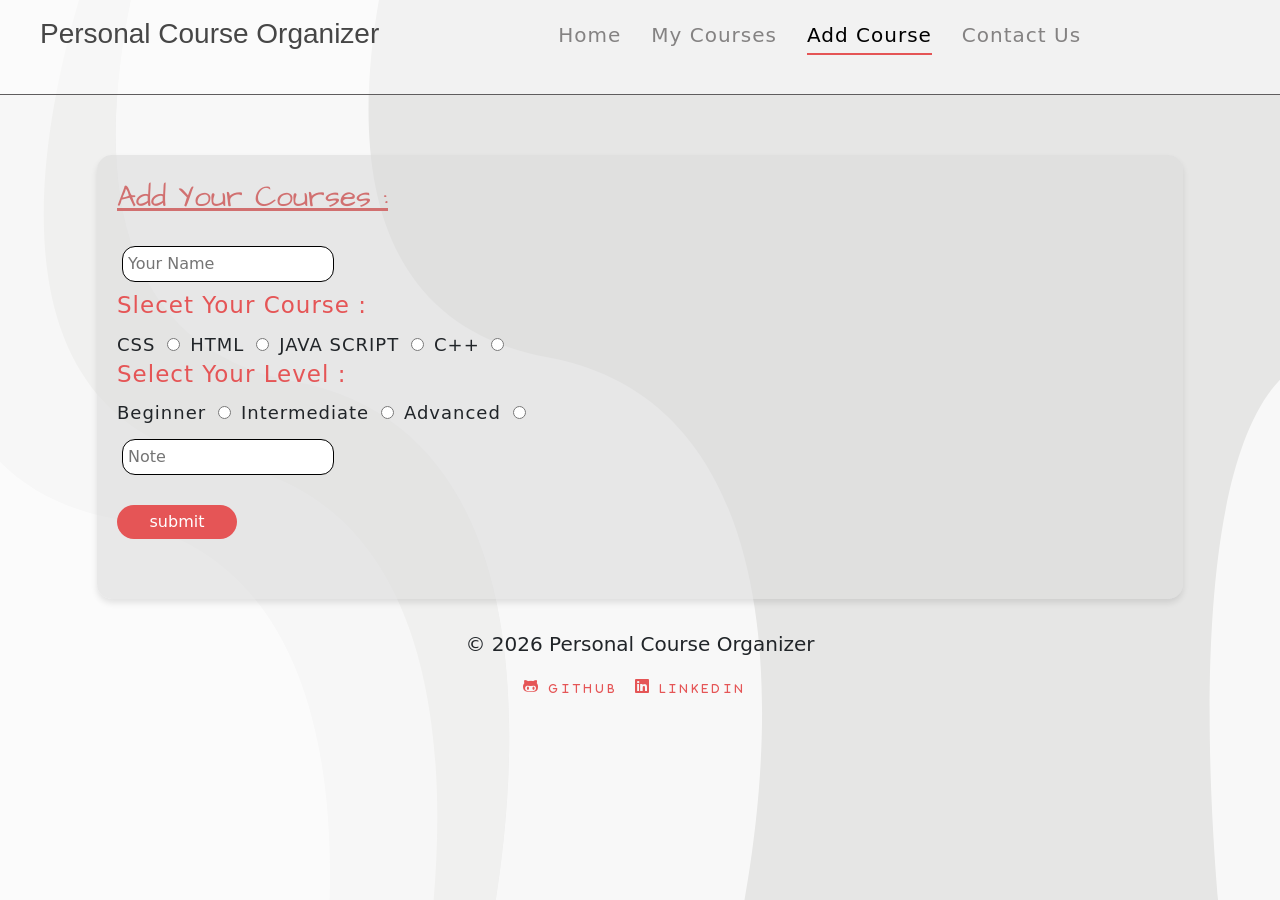
==== commit c80fa204: "Add files via upload" ====
--- a/Add-coures.html
+++ b/Add-coures.html
@@ -10,6 +10,9 @@
     <link rel="stylesheet" href="bootstrap.css">
     <link rel="stylesheet" href="https://cdnjs.cloudflare.com/ajax/libs/font-awesome/6.0.0/css/all.min.css">
     <link rel="stylesheet" href="responseve.css">
+    <link rel="preconnect" href="https://fonts.googleapis.com">
+<link rel="preconnect" href="https://fonts.gstatic.com" crossorigin>
+<link href="https://fonts.googleapis.com/css2?family=Architects+Daughter&display=swap" rel="stylesheet">
 
     <title>PCO</title>
     
--- a/courses.css
+++ b/courses.css
@@ -7,7 +7,7 @@
 }
 body{
     font-family: Barlow Condensed;
-    background-image:url(photos/72832496_fuyt5.svg);
+    background-image:url(./72832496_fuyt5.svg);
     background-size: cover;
     background-repeat: 0;
     background-attachment: fixed;
@@ -144,10 +144,12 @@
     width: 100%;
 }
 header main.container{
-    height: calc(100vh - 200px );
+    flex: 1;
     display: flex;
     align-items: center;
     justify-content: center;
+    min-height: 300px;
+    padding: 160px 0;
 }
 header main .introduction{
     text-align: center;
@@ -221,8 +223,14 @@
     grid-template-columns: repeat(auto-fit, minmax(250px, 1fr)); 
     gap: 20px;
     padding: 20px;
-}
-
+    flex: 1;
+    align-content: start;
+
+    
+}
+main, section, .page-content {
+    /* flex: 1; */
+}
 .course-card {
     background: #fff;
     padding: 20px;
@@ -365,7 +373,7 @@
 .add-course .containerr .info input{
     padding: 5px;
     margin: 10px 5px;
-    box-shadow: 0 4px 6px rgba(217, 113, 113, 0.461);
+    /* box-shadow: 0 4px 6px rgba(217, 113, 113, 0.461); */
     color: #E55556;
     border-radius: 13px;
     border: #000 solid 1px;
--- a/responseve.css
+++ b/responseve.css
@@ -9,8 +9,60 @@
 
 
 /* ============ GLOBAL ============ */
-
-@media (max-width: 768px) {
+@media (max-width:380px) {
+    nav .container-fluid ul {
+        display: flex;
+        flex-direction: row;
+        flex-wrap: wrap;
+        justify-content: center;
+        font-size: 16px;
+        width: 100%;
+        padding: 0;
+        margin: 0;
+    }
+
+    nav ul li {
+        margin: 3px 6px;
+        padding: 0 0px;
+        font-size: 15px;
+    }
+
+    nav .container-fluid .space {
+        display: none;
+    }
+}
+
+@media (min-width: 800px) and (max-width: 1589px) {
+    nav .container-fluid {
+        grid-template-columns: auto 1fr auto;
+        padding: 15px 20px;
+        gap: 10px;
+    }
+
+    nav .container-fluid h1 {
+        font-size: 28px;
+        padding-left: 10px;
+    }
+
+    nav .container-fluid ul {
+        font-size: 18px;
+        gap: 10px;
+    }
+
+    nav ul li {
+        margin: 0 5px;
+    }
+
+    /* ✅ تم حذف background: #ce4646 — كان بيحط لون أحمر على الـ introduction */
+    /* ✅ تم حذف background-color: aqua — كان بيحط لون أزرق على الفوتر */
+
+    footer {
+        margin-top: 0;
+    }
+}
+
+
+@media (max-width: 1061px) {
     nav {
         height: auto;
     }
@@ -57,6 +109,12 @@
     footer p {
         font-size: 16px;
     }
+
+    /* ✅ ده الحل الأساسي للسكرول — بيصغر الـ padding: 160px الكبير بتاع الـ home */
+    header main.container {
+        padding: 60px 20px;
+        min-height: auto;
+    }
 }
 
 @media (max-width: 480px) {
@@ -84,19 +142,10 @@
 }
 
 @media (max-width: 768px) {
+    /* ✅ padding أصغر علشان الفوتر ميبقاش بعيد تحت */
     header main.container {
-        height: auto;
-        padding: 0 20px;
-        margin-top: 50px;
-    }
-    
-    header main.container{
-        justify-content: center;
-        align-items: center;
-
-    }
-    header main .introduction {
-        margin-top: 40px;
+        padding: 40px 20px;
+        min-height: auto;
     }
 
     header main .introduction h4 {
@@ -113,10 +162,15 @@
         padding: 10px 22px;
         font-size: 15px;
     }
-    
 }
 
 @media (max-width: 480px) {
+    /* ✅ padding أصغر على الموبايل الصغير */
+    header main.container {
+        padding: 25px 15px;
+        min-height: auto;
+    }
+
     header main .introduction h4 {
         font-size: 38px;
     }
@@ -145,13 +199,9 @@
 
 @media (max-width: 768px) {
     .my-courses {
-        /* grid-template-columns: 1fr 1fr;
-        gap: 14px;
-        padding: 14px; */
         display: flex;
         flex-direction: column;
         justify-content: center;
-
     }
 
     .course-card {
@@ -288,7 +338,6 @@
         width: 100%;
         padding: 16px;
         border-radius: 20px;
-        
     }
 
     .contact-us .container-fluid h4 {
@@ -314,7 +363,7 @@
         border-radius: 16px;
     }
 
-    .contact-us P {
+    .contact-us p {
         font-size: 14px;
     }
 
@@ -347,7 +396,7 @@
         font-size: 16px;
     }
 
-    .contact-us P {
+    .contact-us p {
         font-size: 13px;
     }
 
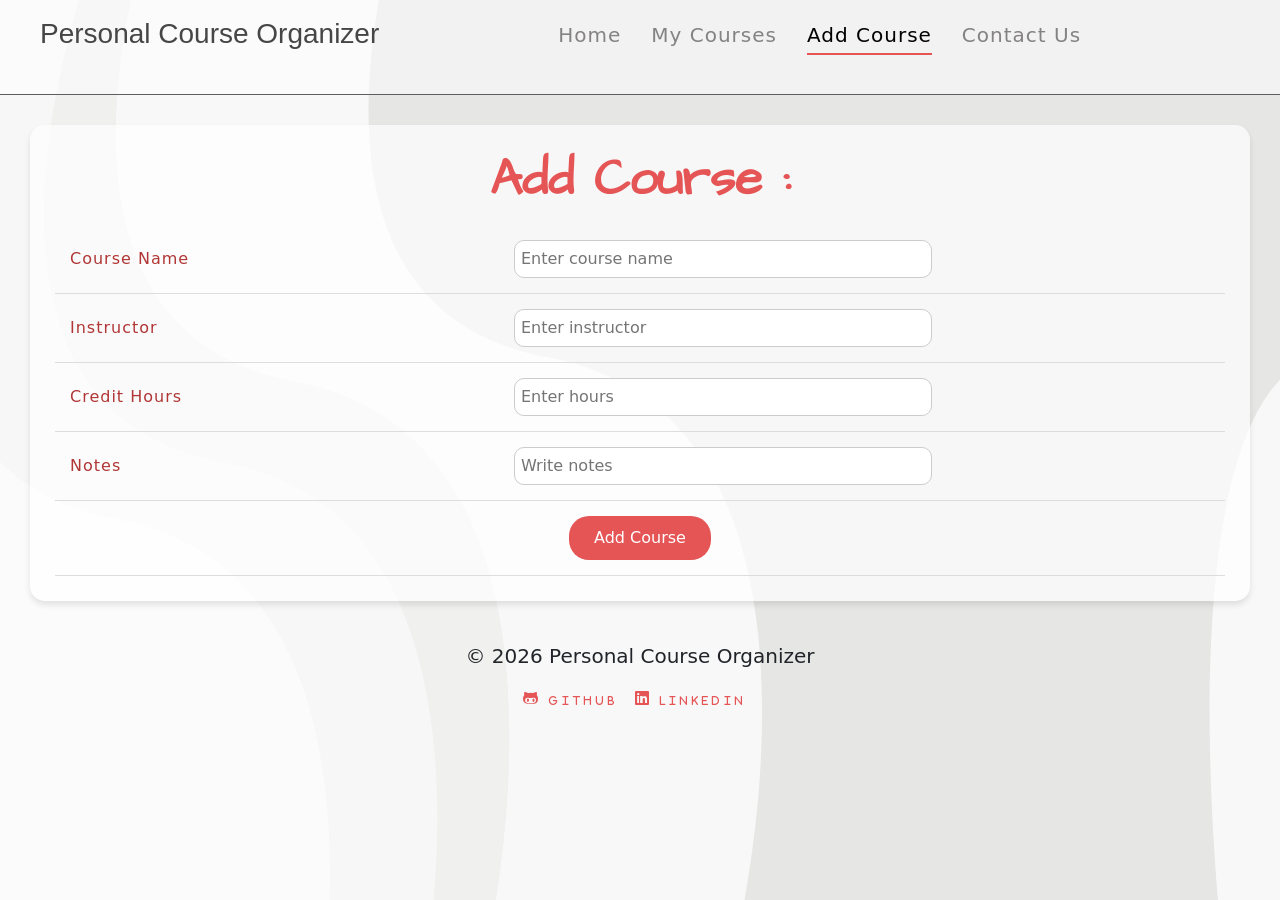
==== commit 083bee6d: "Add files via upload" ====
--- a/Add-coures.html
+++ b/Add-coures.html
@@ -33,57 +33,41 @@
         </nav>
     </header>
         
-        <section class="add-course">
-            <div class="containerr">
-                <form>
-                    <div class="info">
-                        <div class="name-course">
-                            <p>Add Your Courses :</p>
-                            <input type="text" placeholder="Your Name">
-                        </div>
-                        <div class="course-select">
-                            <h5>Slecet Your Course :</h5>
-                            <label class="radio-card">CSS
-                                <input type="radio" name="course" value="css">
-                            </label>
-                            
-                            <label>HTML
-                                <input type="radio" name="course" value="Html">
-                            </label>
-                            
-                            <label>JAVA SCRIPT
-                                <input type="radio" name="course" value="JS">
-                            </label>
-                            
-                            <label>C++
-                                <input type="radio" name="course" value="C++">
-                            </label>
-                        </div>
-                        <div class="level">
-                            <h5>Select Your Level :</h5>
-                            <label class="level-card">Beginner
-                                <input type="radio" name="level" value="Beginner">
-                            </label>
-                            
-                            <label class="level-card">Intermediate
-                                <input type="radio" name="level" value="Intermediate">
-                            </label>
-                            
-                            <label class="level-card">Advanced
-                                <input type="radio" name="level" value="Advanced">
-                            </label>
-                        </div>
-                        <div class="note">
-                            <input type="text" placeholder="Note">
-                        </div>
-                        
-                    </div>
-                    <button type="submit" >submit</button>
-                </form>
-                
-            </div>
-            
-        </section>
+       <div class="form-box">
+    <h2>Add Course :</h2>
+
+    <form>
+        <table class="course-table">
+
+            <tr>
+                <td><label>Course Name</label></td>
+                <td><input type="text" placeholder="Enter course name"></td>
+            </tr>
+
+            <tr>
+                <td><label>Instructor</label></td>
+                <td><input type="text" placeholder="Enter instructor"></td>
+            </tr>
+
+            <tr>
+                <td><label>Credit Hours</label></td>
+                <td><input type="number" placeholder="Enter hours"></td>
+            </tr>
+
+            <tr>
+                <td><label>Notes</label></td>
+                <td><input type="text" placeholder="Write notes"></td>
+            </tr>
+
+            <tr>
+                <td colspan="2" class="btn-cell">
+                    <button type="submit">Add Course</button>
+                </td>
+            </tr>
+
+        </table>
+    </form>
+</div>
         <footer>
         <p>© 2026 Personal Course Organizer</p> 
         <div class="social-links">
--- a/courses.css
+++ b/courses.css
@@ -18,7 +18,8 @@
 }
 
 header{
-    height: auto;
+    display: flex;
+    flex-direction: column;
 }
 nav{
     background-color:rgba(255, 255, 255, 0.5);
@@ -144,12 +145,13 @@
     width: 100%;
 }
 header main.container{
+    padding: 20px; 
+    min-height: auto;
     flex: 1;
     display: flex;
     align-items: center;
     justify-content: center;
-    min-height: 300px;
-    padding: 160px 0;
+
 }
 header main .introduction{
     text-align: center;
@@ -223,14 +225,12 @@
     grid-template-columns: repeat(auto-fit, minmax(250px, 1fr)); 
     gap: 20px;
     padding: 20px;
-    flex: 1;
+    /* flex: 1; */
     align-content: start;
 
     
 }
-main, section, .page-content {
-    /* flex: 1; */
-}
+
 .course-card {
     background: #fff;
     padding: 20px;
@@ -322,90 +322,103 @@
         transform: scaleY(1);
     }
 }
-.add-course{
-    animation-name: slideFromLeft;
-    animation-duration: 1.5s;
-    animation-delay: .2;
-    display: grid;
-    grid-template-rows: 1fr;
-    padding: 40px 67px;
-}
-.add-course .containerr{
-    /* width: 500px; */
-    margin: 20px 30px;
-    height: 100%;
-    background-color:rgba(221, 221, 221, 0.6);
-    padding: 20px;
+.form-box {
+    background: rgba(255, 255, 255,.7);
+    padding: 25px;
     border-radius: 15px;
+    margin: 30px;
     box-shadow: 0 4px 6px rgba(0,0,0,0.1);
-}
-.add-course .info{
-    display: flex;
-    flex-direction: column;
-}
-.name-course p{
-    font-size: 30px;
-    color: #d17070;
+    animation: slideFromLeft 2s ;
+
+}
+
+/* العنوان */
+.form-box h2 {
+    text-align: center;
+    color: #E55556;
+    margin-bottom: 15px;
     font-family: "Architects Daughter", cursive;
-    text-decoration: underline;
-    animation-name: ;
-}
-.add-course button{
-    display: inline-block;
-    width: 120px;
-    margin-top: 20px;
-    padding: 5px 10px;
+    font-weight: 600;
+    font-style: normal;
+    font-size: 50px;
+    white-space: nowrap;
+
+
+}
+
+/* التابل */
+.course-table {
+    width: 100%;
+    border-collapse: collapse;
+}
+
+/* الخلايا */
+.course-table td {
+    padding: 15px;
+    border-bottom: 1px solid #ddd;
+    transition: 0.3s;
+}
+.course-table tr {
+    transition-duration: .5s;
+}
+/* 🔥 Hover على الصف */
+.course-table tr:not(:last-child):hover {
+    background-color: #ffe5e5;
+}
+
+/* اللابل */
+.course-table label {
+    font-weight: 500;
+    letter-spacing: 1px;
+    color: #b13636;
+}
+
+/* الانبوت */
+.course-table input {
+    width: 60%;
+    padding: 6px;
+    color: #E55556;
+    border-radius: 10px;
+    border: 1px solid #ccc;
+    transition: 0.3s;
+}
+.course-table input::placeholder{
+    width: 100%;
+}
+
+.course-table input:focus::placeholder{
+    color: #c0392b;
+    padding: 5px;
+}
+
+/* فوكس */
+.course-table input:focus {
+    border-color: #E55556;
+    box-shadow: 0 0 5px #E55556;
+    outline: none;
+    scale: 1.03;
+}
+
+/* زرار */
+.course-table button {
     background-color: #E55556;
     color: white;
-    text-decoration: none;
-    border-radius: 30px; 
     border: none;
-    transition: .4s;
-}
-.add-course button:hover{
-    background-color: #b13636;
-    scale: 1.04;
-}
-
-.add-course input:focus::placeholder{
-    color: #E55556;
-}
-.add-course .containerr .info input{
-    padding: 5px;
-    margin: 10px 5px;
-    /* box-shadow: 0 4px 6px rgba(217, 113, 113, 0.461); */
-    color: #E55556;
-    border-radius: 13px;
-    border: #000 solid 1px;
-    outline: none;
-    box-sizing: border-box;
-    transition-duration: .4s ;
-    max-width: 100%;
-}
-.add-course .containerr input:focus{
-    border-color: #E55556;
-    outline: none;
-    scale: 1.07;
-    box-shadow: 0 4px 6px rgba(217, 113, 113, 0.461);
-
-}
-
-.info .note input{
-    max-width: 100%;
-}
-.add-course .containerr h5{
-    letter-spacing: 1px;
-    font-size: 23px;
-    color: #E55556;
-}
-.add-course .containerr label{
-    font-size: 18px;
-    /* font-weight: 300; */
-    letter-spacing: 1px;
-}
-
-input[type="radio"] {
-    accent-color: #E55556 !important;
+    padding: 10px 25px;
+    border-radius: 20px;
+    cursor: pointer;
+    transition: 0.3s;
+}
+
+/* Hover زرار */
+.course-table button:hover {
+    background-color: #c0392b;
+    transform: scale(1.05);
+}
+
+/* مكان الزرار */
+.btn-cell {
+    text-align: center;
 }
 .contact-us{
     display: grid;
@@ -443,18 +456,18 @@
         letter-spacing: 1px;
         color: #444;
         font-family: "Architects Daughter", cursive;
-        font-weight: 400;
+        font-weight: 600;
         font-style: normal;
         font-size: 25px;
 
 
 }
 .contact-us .container-fluid h4{
-    font-size: 40px;
+    font-size: 45px;
     letter-spacing: 1px;
     color: #e05c52;
     font-family: "Architects Daughter", cursive;
-    font-weight: 400;
+    font-weight: 600;
     font-style: normal;
 }
 .contact-us .container-fluid p.test{
--- a/responseve.css
+++ b/responseve.css
@@ -21,6 +21,10 @@
         margin: 0;
     }
 
+    .introduction h4 {
+        padding-top:30px ;
+    }
+
     nav ul li {
         margin: 3px 6px;
         padding: 0 0px;
@@ -29,6 +33,9 @@
 
     nav .container-fluid .space {
         display: none;
+    }
+    footer{
+        margin-top: 30px;
     }
 }
 
@@ -53,8 +60,6 @@
         margin: 0 5px;
     }
 
-    /* ✅ تم حذف background: #ce4646 — كان بيحط لون أحمر على الـ introduction */
-    /* ✅ تم حذف background-color: aqua — كان بيحط لون أزرق على الفوتر */
 
     footer {
         margin-top: 0;
@@ -127,6 +132,12 @@
         margin: 2px 4px;
     }
 }
+@media (max-width: 350px) {
+    nav ul li {
+        font-size: 10px;
+        margin: 1px 2px;
+    }
+}
 
 
 /* ============ HOME PAGE (courses.html) ============ */
@@ -293,10 +304,12 @@
 
 @media (max-width: 480px) {
     .add-course .containerr {
-        margin: 10px;
-        padding: 14px;
-    }
-
+        margin: 5px;
+        padding: 14px ;
+    }
+.add-course {
+        padding: 16px 5px; 
+    }
     .name-course p {
         font-size: 20px;
     }
@@ -411,4 +424,21 @@
         font-size: 13px;
         padding: 8px 10px;
     }
-}+.form-box {
+    margin: 5px;
+}
+.form-box h2 {
+    font-size: 40px;
+}
+.course-table input {
+    width: 100%;
+}
+
+
+}
+
+@media (max-width: 350px) {
+    .form-box h2 {
+    font-size: 30px;
+}
+}
